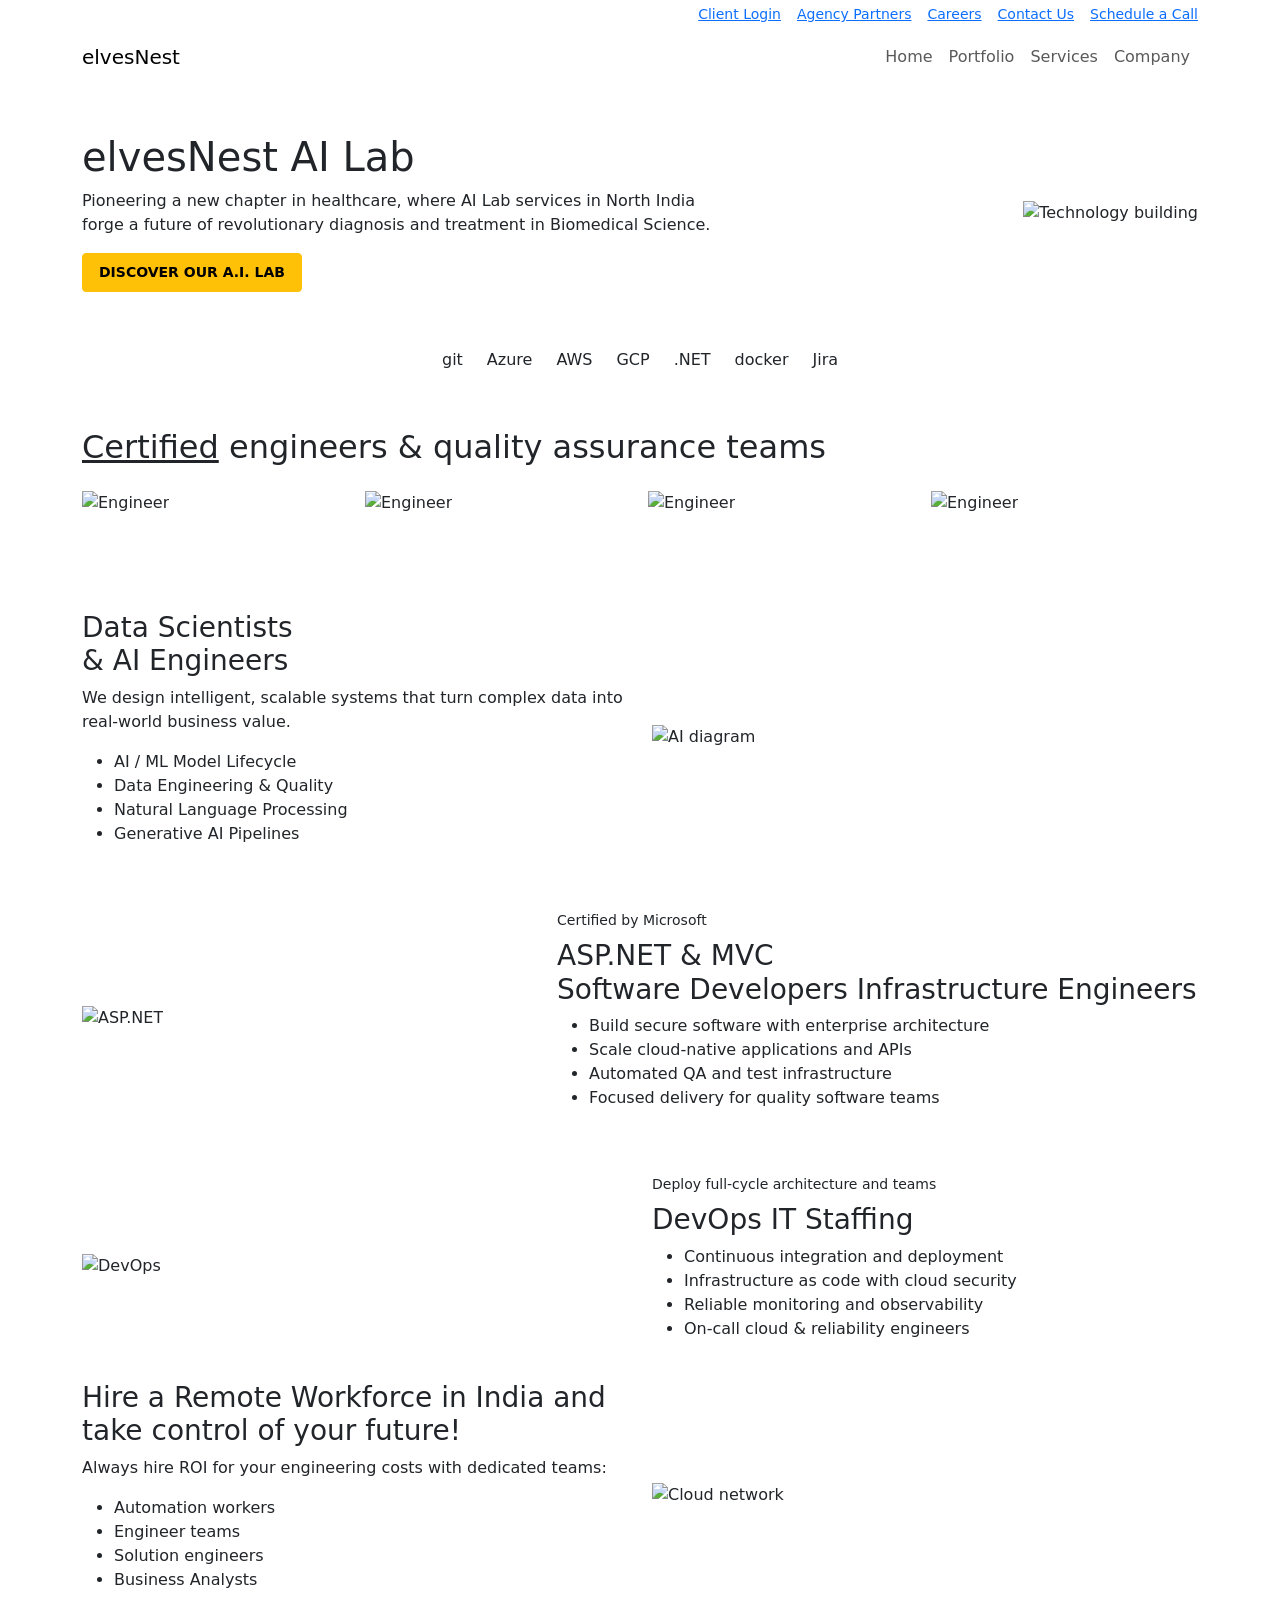
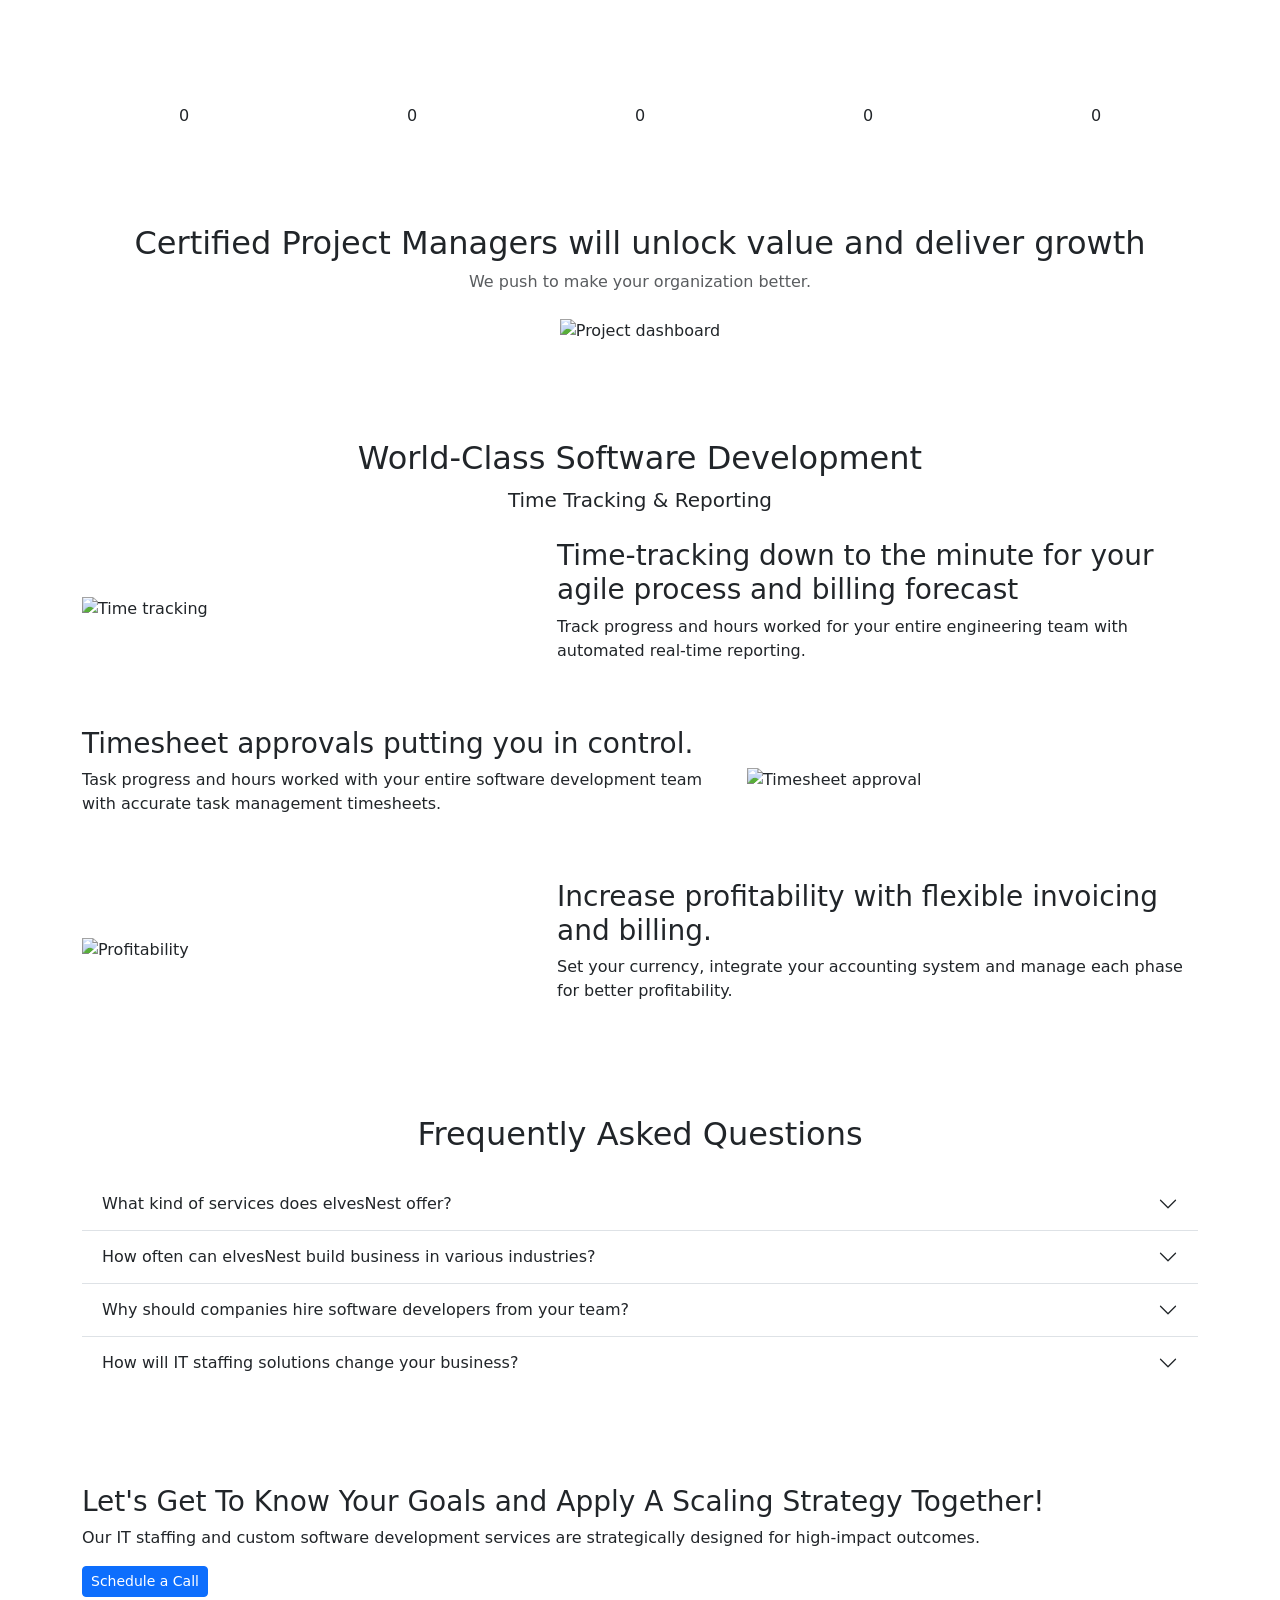
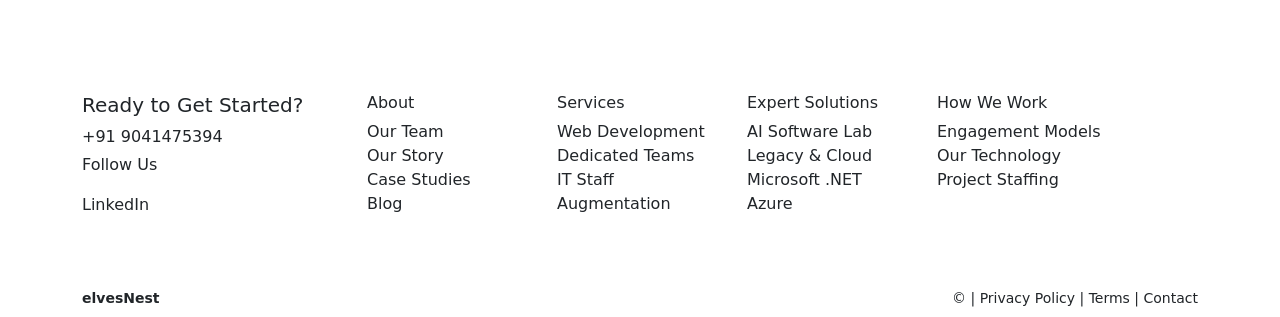
==== wwwroot/index.html @ 48b65d5c "Initial Fix" ====
<!doctype html>
<html lang="en">
  <head>
    <meta charset="utf-8" />
    <meta name="viewport" content="width=device-width, initial-scale=1" />
    <title>elvesNest Technologies — IT Staffing Solutions</title>
    <link rel="icon" type="image/svg+xml" href="/images/logo.svg" />
    <link href="https://cdn.jsdelivr.net/npm/bootstrap@5.3.2/dist/css/bootstrap.min.css" rel="stylesheet" />
    <link rel="stylesheet" href="/css/site.css" />
  </head>
  <body>
    <header>
      <div class="header-top py-1">
        <div class="container d-flex justify-content-end gap-3 small">
          <a href="#">Client Login</a>
          <a href="#">Agency Partners</a>
          <a href="#">Careers</a>
          <a href="#">Contact Us</a>
          <a href="#contact" class="badge-contact">Schedule a Call</a>
        </div>
      </div>
      <nav class="navbar navbar-expand-lg header-nav">
        <div class="container">
          <a class="navbar-brand" href="#">
            <span class="logo-chip">elvesNest</span>
          </a>
          <button class="navbar-toggler text-white border-0" type="button" data-bs-toggle="collapse" data-bs-target="#mainNav" aria-controls="mainNav" aria-expanded="false" aria-label="Toggle navigation">
            <span class="navbar-toggler-icon"></span>
          </button>
          <div class="collapse navbar-collapse" id="mainNav">
            <ul class="navbar-nav ms-auto">
              <li class="nav-item"><a class="nav-link" href="#home">Home</a></li>
              <li class="nav-item"><a class="nav-link" href="#portfolio">Portfolio</a></li>
              <li class="nav-item"><a class="nav-link" href="#services">Services</a></li>
              <li class="nav-item"><a class="nav-link" href="#company">Company</a></li>
            </ul>
          </div>
        </div>
      </nav>
    </header>

    <main>
      <section id="home" class="hero-main py-5">
        <div class="container">
          <div class="row align-items-center g-4">
            <div class="col-lg-7">
              <h1 class="hero-title">elvesNest AI <span>Lab</span></h1>
              <p class="hero-copy">Pioneering a new chapter in healthcare, where AI Lab services in North India forge a future of revolutionary diagnosis and treatment in Biomedical Science.</p>
              <a href="#about" class="btn btn-warning btn-sm fw-bold px-3 py-2">DISCOVER OUR A.I. LAB</a>
            </div>
            <div class="col-lg-5 text-lg-end text-center">
              <img src="/images/Sanjiv-img.png" alt="Technology building" class="img-fluid hero-image" />
            </div>
          </div>
        </div>
      </section>

      <section class="hero-logos py-2">
        <div class="container d-flex flex-wrap justify-content-center gap-4">
          <span>git</span>
          <span>Azure</span>
          <span>AWS</span>
          <span>GCP</span>
          <span>.NET</span>
          <span>docker</span>
          <span>Jira</span>
        </div>
      </section>

      <section class="py-5 bg-white">
        <div class="container">
          <h2 class="section-title mb-4"><u>Certified</u> engineers & quality assurance teams</h2>
          <div class="row g-3">
            <div class="col-6 col-md-3"><img src="/images/team-placeholder.svg" alt="Engineer" class="img-fluid tile-img" /></div>
            <div class="col-6 col-md-3"><img src="/images/team-placeholder.svg" alt="Engineer" class="img-fluid tile-img" /></div>
            <div class="col-6 col-md-3"><img src="/images/team-placeholder.svg" alt="Engineer" class="img-fluid tile-img" /></div>
            <div class="col-6 col-md-3"><img src="/images/team-placeholder.svg" alt="Engineer" class="img-fluid tile-img" /></div>
          </div>
        </div>
      </section>

      <section id="about" class="section-gray py-5">
        <div class="container">
          <div class="row align-items-center g-4 mb-5">
            <div class="col-lg-6">
              <h3 class="feature-title">Data Scientists <br />& AI Engineers</h3>
              <p>We design intelligent, scalable systems that turn complex data into real-world business value.</p>
              <ul class="feature-list">
                <li>AI / ML Model Lifecycle</li>
                <li>Data Engineering & Quality</li>
                <li>Natural Language Processing</li>
                <li>Generative AI Pipelines</li>
              </ul>
            </div>
            <div class="col-lg-6">
              <img src="/images/home-data-scientist.png" alt="AI diagram" class="img-fluid feature-img" />
            </div>
          </div>

          <div class="row align-items-center g-4 mb-5">
            <div class="col-lg-5">
              <img src="/images/asp.net_.png" alt="ASP.NET" class="img-fluid feature-img" />
            </div>
            <div class="col-lg-7">
              <small class="d-block mb-2">Certified by Microsoft</small>
              <h3 class="feature-title">ASP.NET & MVC<br />Software Developers Infrastructure Engineers</h3>
              <ul class="feature-list">
                <li>Build secure software with enterprise architecture</li>
                <li>Scale cloud-native applications and APIs</li>
                <li>Automated QA and test infrastructure</li>
                <li>Focused delivery for quality software teams</li>
              </ul>
            </div>
          </div>

          <div class="row align-items-center g-4 mb-4">
            <div class="col-lg-6">
              <img src="/images/DevOps.png" alt="DevOps" class="img-fluid feature-img" />
            </div>
            <div class="col-lg-6">
              <small class="d-block mb-2">Deploy full-cycle architecture and teams</small>
              <h3 class="feature-title">DevOps IT Staffing</h3>
              <ul class="feature-list">
                <li>Continuous integration and deployment</li>
                <li>Infrastructure as code with cloud security</li>
                <li>Reliable monitoring and observability</li>
                <li>On-call cloud & reliability engineers</li>
              </ul>
            </div>
          </div>

          <div class="row align-items-center g-4">
            <div class="col-lg-6">
              <h3 class="feature-title">Hire a Remote Workforce in India and take control of your future!</h3>
              <p>Always hire ROI for your engineering costs with dedicated teams:</p>
              <ul class="feature-list">
                <li>Automation workers</li>
                <li>Engineer teams</li>
                <li>Solution engineers</li>
                <li>Business Analysts</li>
              </ul>
            </div>
            <div class="col-lg-6">
              <img src="/images/Remote Workforce.png" alt="Cloud network" class="img-fluid feature-img" />
            </div>
          </div>
        </div>
      </section>

      <section class="stats py-5 bg-white">
        <div class="container">
          <div class="row text-center justify-content-center">
            <div class="col-4 col-md"><div class="num" data-target="15">0</div></div>
            <div class="col-4 col-md"><div class="num" data-target="100" data-suffix="+">0</div></div>
            <div class="col-4 col-md"><div class="num" data-target="707">0</div></div>
            <div class="col-6 col-md"><div class="num" data-target="4">0</div></div>
            <div class="col-6 col-md"><div class="num" data-target="525" data-suffix="K+">0</div></div>
          </div>
        </div>
      </section>

      <section id="portfolio" class="py-5 bg-white">
        <div class="container text-center">
          <h2 class="section-title">Certified Project Managers will unlock value and <span class="hl">deliver growth</span></h2>
          <p class="text-muted mb-4">We push to make your organization better.</p>
          <img src="/images/Certified Project Managers.png" alt="Project dashboard" class="img-fluid portfolio-shot" />
        </div>
      </section>

      <section class="section-gray py-5" id="services">
        <div class="container text-center mb-4">
          <h2 class="section-title">World-Class Software Development</h2>
          <p class="lead mb-0">Time Tracking & Reporting</p>
        </div>
        <div class="container">
          <div class="row align-items-center g-4 mb-5">
            <div class="col-lg-5"><img src="/images/Time-tracking.png" alt="Time tracking" class="img-fluid feature-img" /></div>
            <div class="col-lg-7 text-start">
              <h3 class="time-head"><span class="hl">Time-tracking</span> down to the minute for your agile process and billing forecast</h3>
              <p>Track progress and hours worked for your entire engineering team with automated real-time reporting.</p>
            </div>
          </div>
          <div class="row align-items-center g-4 mb-5">
            <div class="col-lg-5 order-lg-2"><img src="/images/Timesheet.png" alt="Timesheet approval" class="img-fluid feature-img" /></div>
            <div class="col-lg-7 order-lg-1 text-start">
              <h3 class="time-head"><span class="hl">Timesheet approvals</span> putting you in control.</h3>
              <p>Task progress and hours worked with your entire software development team with accurate task management timesheets.</p>
            </div>
          </div>
          <div class="row align-items-center g-4">
            <div class="col-lg-5"><img src="/images/Increase profitability.png" alt="Profitability" class="img-fluid feature-img" /></div>
            <div class="col-lg-7 text-start">
              <h3 class="time-head"><span class="hl">Increase profitability</span> with flexible invoicing and billing.</h3>
              <p>Set your currency, integrate your accounting system and manage each phase for better profitability.</p>
            </div>
          </div>
        </div>
      </section>

      <section class="py-5 bg-white">
        <div class="container">
          <h2 class="text-center section-title mb-4">Frequently Asked Questions</h2>
          <div class="accordion accordion-flush" id="faqAccordion">
            <div class="accordion-item"><h2 class="accordion-header"><button class="accordion-button collapsed" type="button" data-bs-toggle="collapse" data-bs-target="#fq1">What kind of services does elvesNest offer?</button></h2><div id="fq1" class="accordion-collapse collapse" data-bs-parent="#faqAccordion"><div class="accordion-body">We provide software development, staffing, AI/ML, DevOps and consulting services.</div></div></div>
            <div class="accordion-item"><h2 class="accordion-header"><button class="accordion-button collapsed" type="button" data-bs-toggle="collapse" data-bs-target="#fq2">How often can elvesNest build business in various industries?</button></h2><div id="fq2" class="accordion-collapse collapse" data-bs-parent="#faqAccordion"><div class="accordion-body">Our teams support healthcare, manufacturing, insurance, and modern software products.</div></div></div>
            <div class="accordion-item"><h2 class="accordion-header"><button class="accordion-button collapsed" type="button" data-bs-toggle="collapse" data-bs-target="#fq3">Why should companies hire software developers from your team?</button></h2><div id="fq3" class="accordion-collapse collapse" data-bs-parent="#faqAccordion"><div class="accordion-body">We combine technical depth, communication, and delivery discipline with flexible engagement models.</div></div></div>
            <div class="accordion-item"><h2 class="accordion-header"><button class="accordion-button collapsed" type="button" data-bs-toggle="collapse" data-bs-target="#fq4">How will IT staffing solutions change your business?</button></h2><div id="fq4" class="accordion-collapse collapse" data-bs-parent="#faqAccordion"><div class="accordion-body">IT staffing enables faster delivery, lower hiring risk, and access to specialized expertise on demand.</div></div></div>
          </div>
        </div>
      </section>

      <section id="contact" class="cta-banner py-5">
        <div class="container">
          <h3>Let's Get To Know Your Goals and Apply A Scaling Strategy Together!</h3>
          <p>Our IT staffing and custom software development services are strategically designed for high-impact outcomes.</p>
          <a href="#" class="btn btn-primary btn-sm">Schedule a Call</a>
        </div>
      </section>
    </main>

    <footer id="company" class="site-footer">
      <div class="container py-5">
        <div class="row g-4">
          <div class="col-md-3">
            <h5>Ready to Get Started?</h5>
            <p class="mb-1">+91 9041475394</p>
            <p>Follow Us</p>
            <p class="mb-0">LinkedIn</p>
          </div>
          <div class="col-6 col-md-2">
            <h6>About</h6>
            <ul class="list-unstyled"><li>Our Team</li><li>Our Story</li><li>Case Studies</li><li>Blog</li></ul>
          </div>
          <div class="col-6 col-md-2">
            <h6>Services</h6>
            <ul class="list-unstyled"><li>Web Development</li><li>Dedicated Teams</li><li>IT Staff Augmentation</li></ul>
          </div>
          <div class="col-6 col-md-2">
            <h6>Expert Solutions</h6>
            <ul class="list-unstyled"><li>AI Software Lab</li><li>Legacy & Cloud</li><li>Microsoft .NET</li><li>Azure</li></ul>
          </div>
          <div class="col-6 col-md-3">
            <h6>How We Work</h6>
            <ul class="list-unstyled"><li>Engagement Models</li><li>Our Technology</li><li>Project Staffing</li></ul>
          </div>
        </div>
      </div>
      <div class="footer-bottom py-2">
        <div class="container d-flex flex-wrap justify-content-between align-items-center small">
          <strong>elvesNest</strong>
          <div>© <span id="year"></span> | Privacy Policy | Terms | Contact</div>
        </div>
      </div>
    </footer>

    <script src="https://cdn.jsdelivr.net/npm/bootstrap@5.3.2/dist/js/bootstrap.bundle.min.js"></script>
    <script src="/js/site.js"></script>
  </body>
</html>
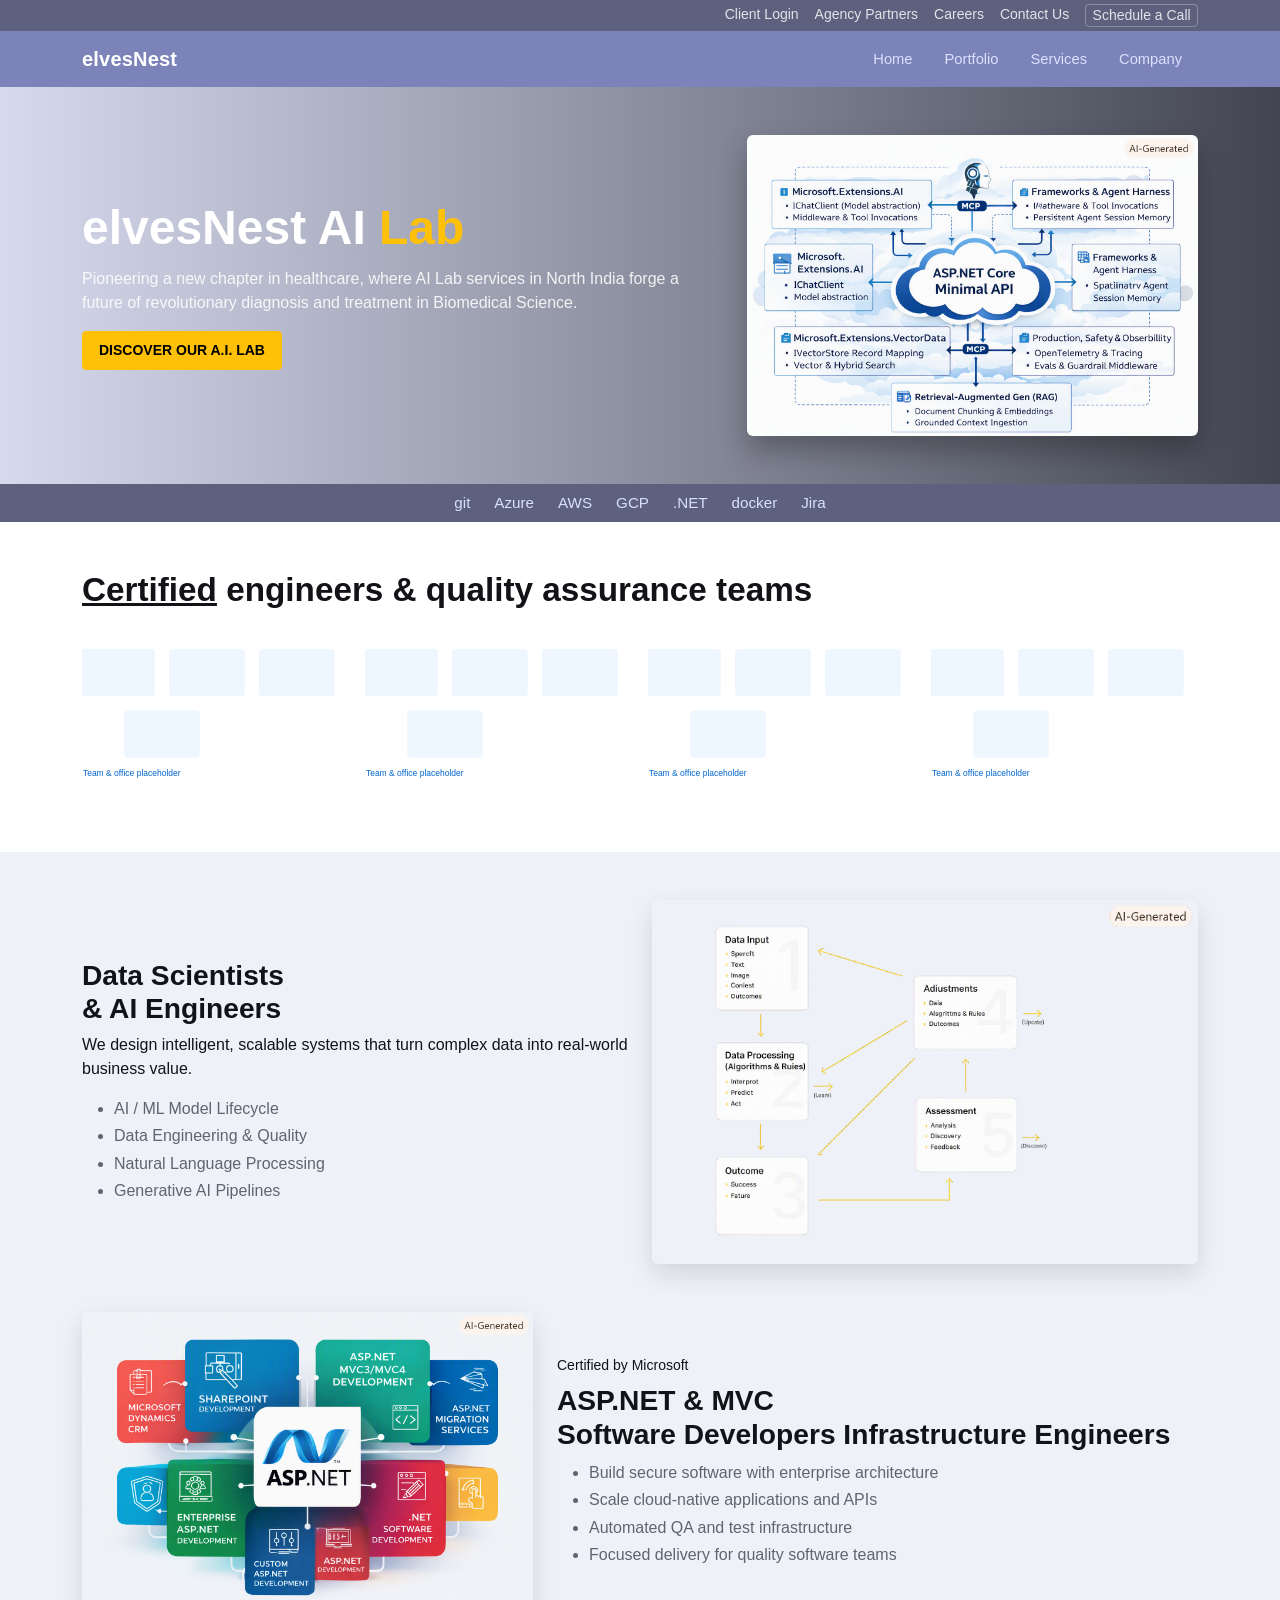
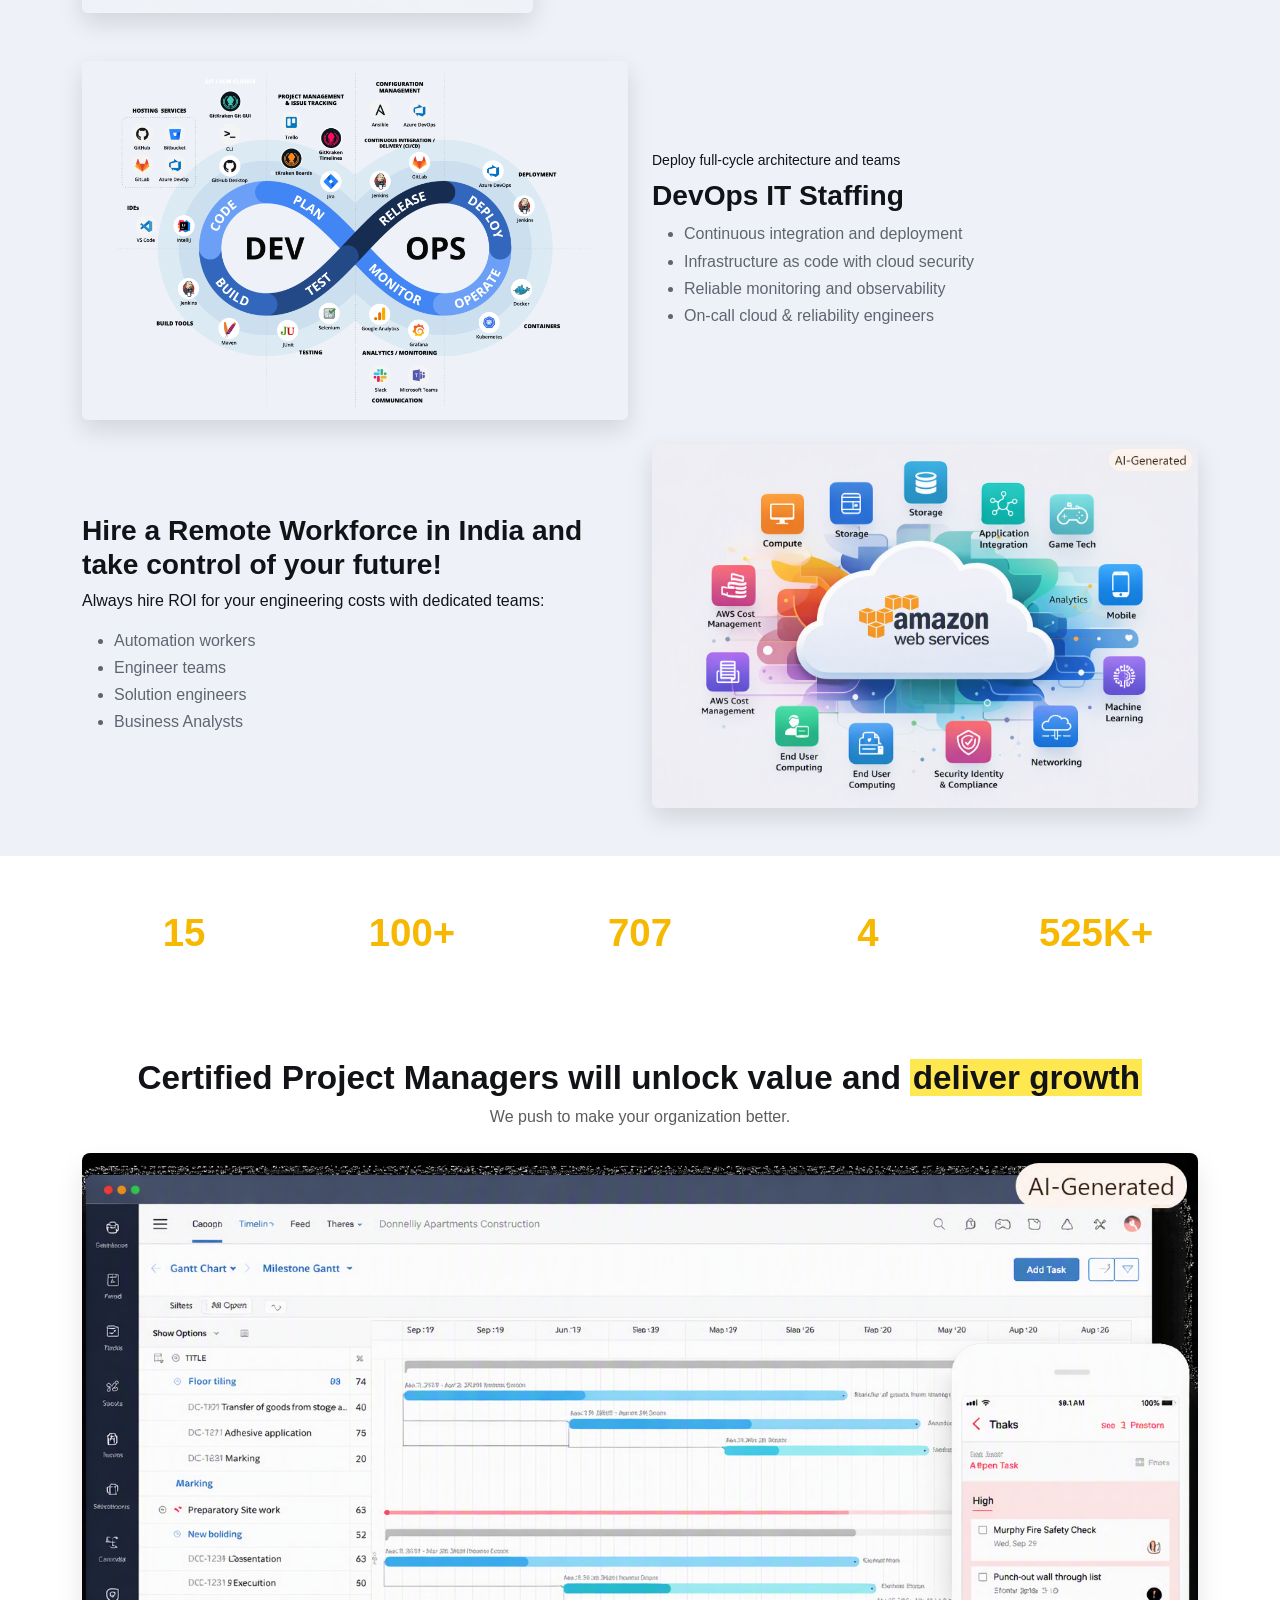
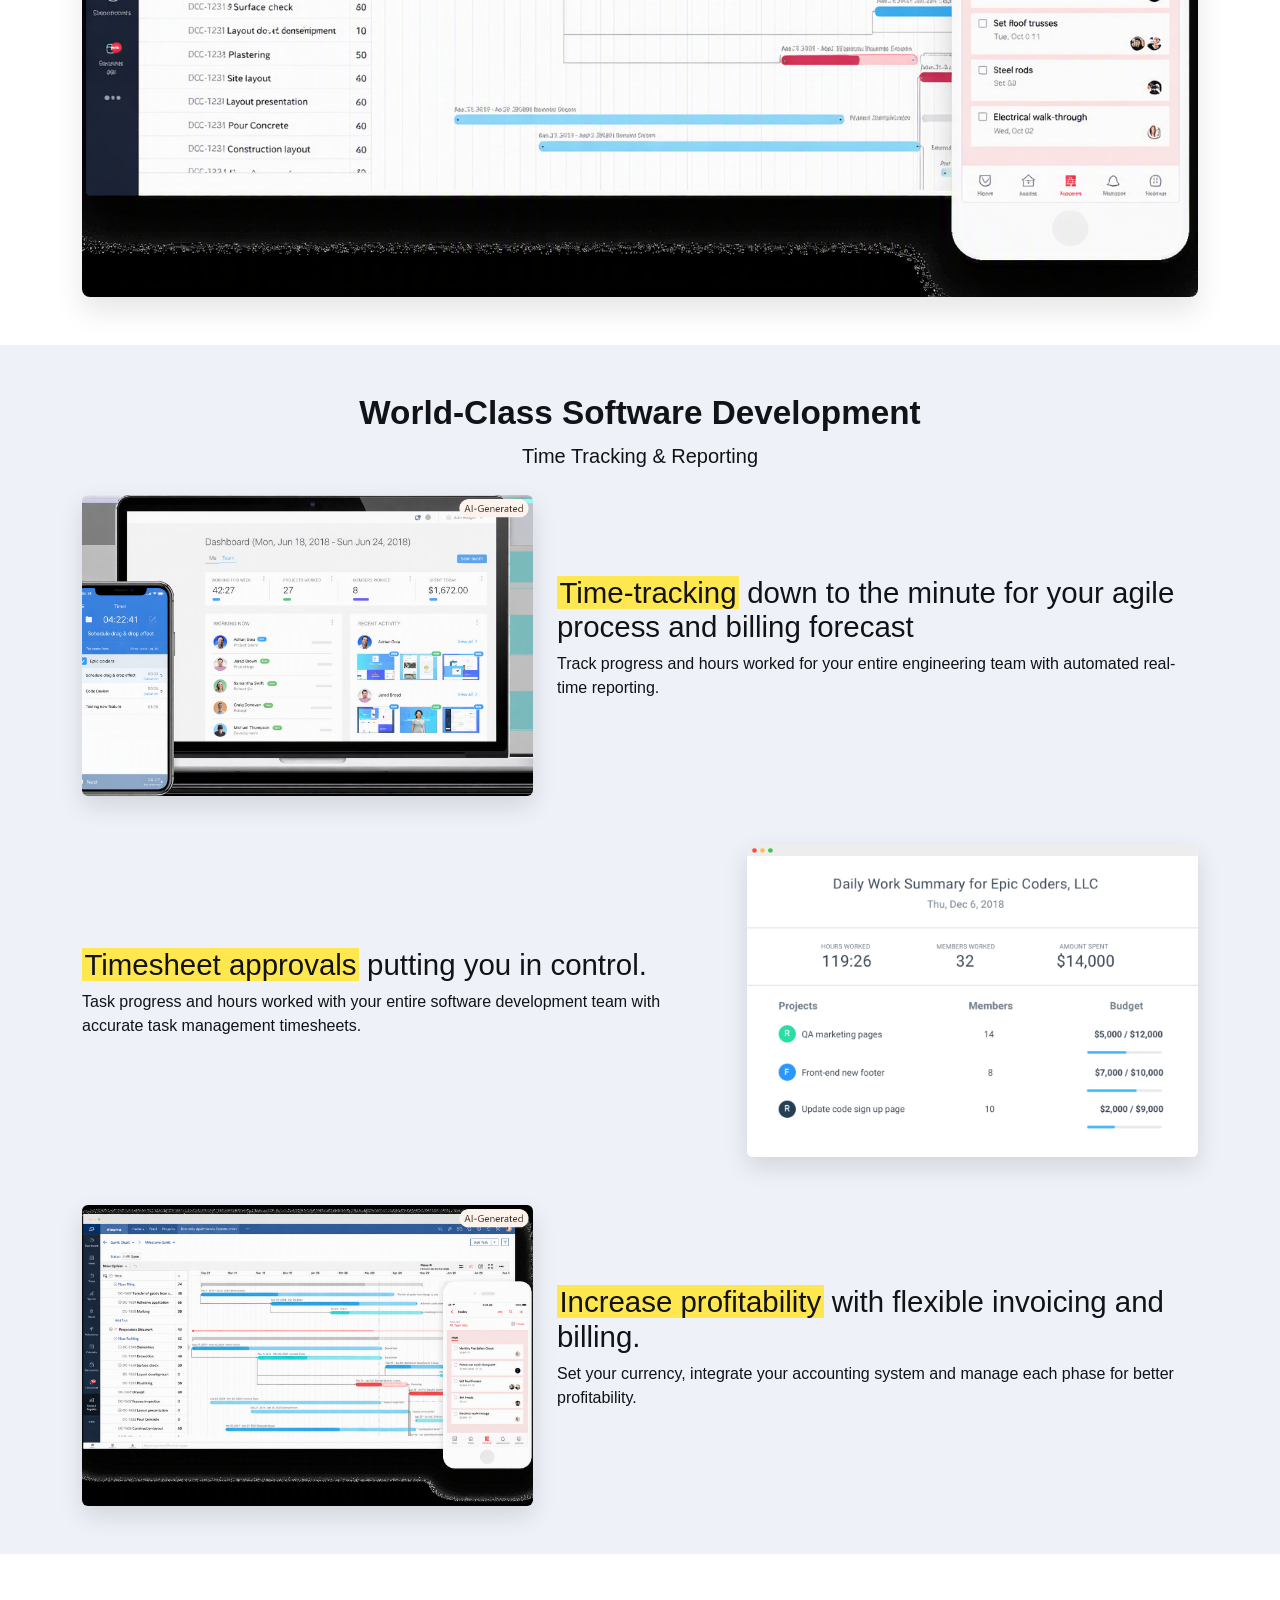
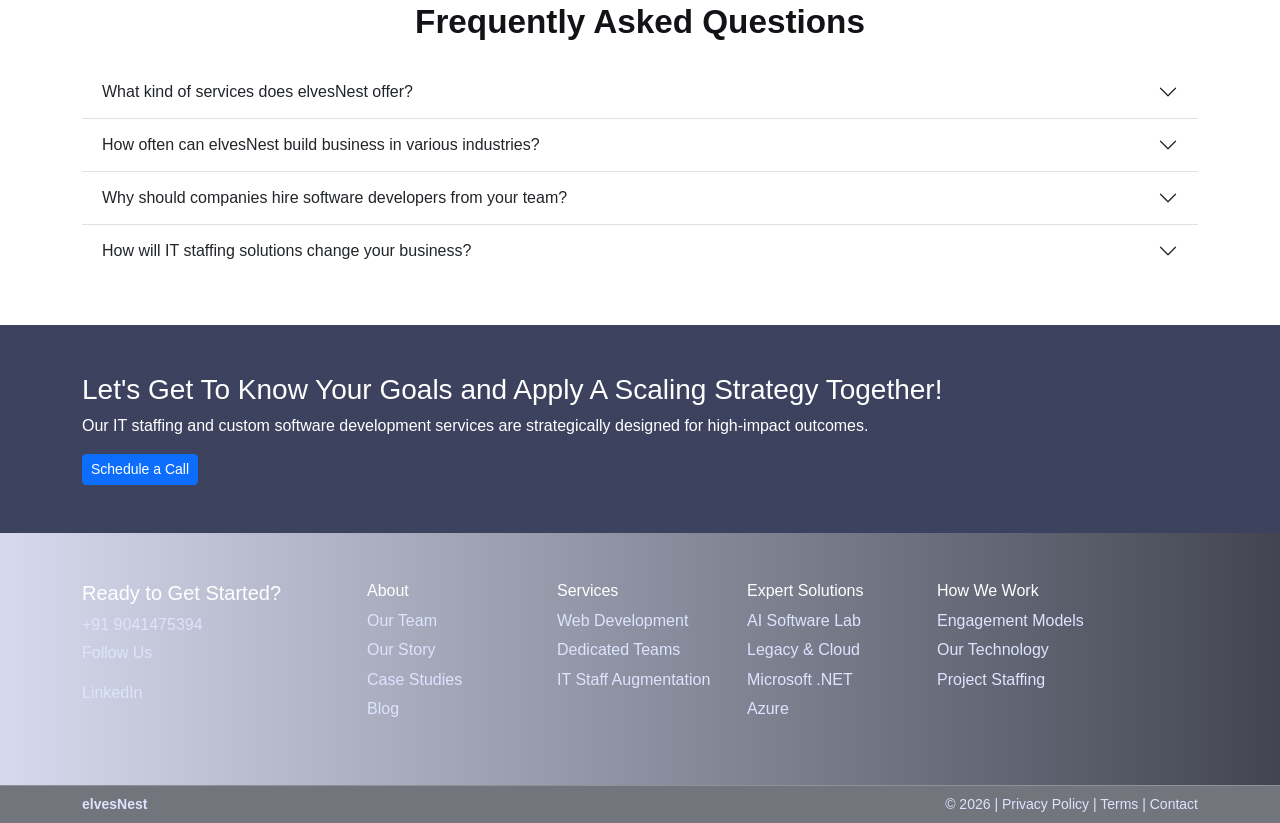
==== commit 502d7fa5: "fix" ====
--- a/wwwroot/index.html
+++ b/wwwroot/index.html
@@ -4,9 +4,9 @@
     <meta charset="utf-8" />
     <meta name="viewport" content="width=device-width, initial-scale=1" />
     <title>elvesNest Technologies — IT Staffing Solutions</title>
-    <link rel="icon" type="image/svg+xml" href="/images/logo.svg" />
+    <link rel="icon" type="image/svg+xml" href="./images/logo.svg" />
     <link href="https://cdn.jsdelivr.net/npm/bootstrap@5.3.2/dist/css/bootstrap.min.css" rel="stylesheet" />
-    <link rel="stylesheet" href="/css/site.css" />
+    <link rel="stylesheet" href="./css/site.css" />
   </head>
   <body>
     <header>
@@ -49,7 +49,7 @@
               <a href="#about" class="btn btn-warning btn-sm fw-bold px-3 py-2">DISCOVER OUR A.I. LAB</a>
             </div>
             <div class="col-lg-5 text-lg-end text-center">
-              <img src="/images/Sanjiv-img.png" alt="Technology building" class="img-fluid hero-image" />
+              <img src="./images/Sanjiv-img.png" alt="Technology building" class="img-fluid hero-image" />
             </div>
           </div>
         </div>
@@ -71,10 +71,10 @@
         <div class="container">
           <h2 class="section-title mb-4"><u>Certified</u> engineers & quality assurance teams</h2>
           <div class="row g-3">
-            <div class="col-6 col-md-3"><img src="/images/team-placeholder.svg" alt="Engineer" class="img-fluid tile-img" /></div>
-            <div class="col-6 col-md-3"><img src="/images/team-placeholder.svg" alt="Engineer" class="img-fluid tile-img" /></div>
-            <div class="col-6 col-md-3"><img src="/images/team-placeholder.svg" alt="Engineer" class="img-fluid tile-img" /></div>
-            <div class="col-6 col-md-3"><img src="/images/team-placeholder.svg" alt="Engineer" class="img-fluid tile-img" /></div>
+            <div class="col-6 col-md-3"><img src="./images/team-placeholder.svg" alt="Engineer" class="img-fluid tile-img" /></div>
+            <div class="col-6 col-md-3"><img src="./images/team-placeholder.svg" alt="Engineer" class="img-fluid tile-img" /></div>
+            <div class="col-6 col-md-3"><img src="./images/team-placeholder.svg" alt="Engineer" class="img-fluid tile-img" /></div>
+            <div class="col-6 col-md-3"><img src="./images/team-placeholder.svg" alt="Engineer" class="img-fluid tile-img" /></div>
           </div>
         </div>
       </section>
@@ -93,13 +93,13 @@
               </ul>
             </div>
             <div class="col-lg-6">
-              <img src="/images/home-data-scientist.png" alt="AI diagram" class="img-fluid feature-img" />
+              <img src="./images/home-data-scientist.png" alt="AI diagram" class="img-fluid feature-img" />
             </div>
           </div>
 
           <div class="row align-items-center g-4 mb-5">
             <div class="col-lg-5">
-              <img src="/images/asp.net_.png" alt="ASP.NET" class="img-fluid feature-img" />
+              <img src="./images/asp.net_.png" alt="ASP.NET" class="img-fluid feature-img" />
             </div>
             <div class="col-lg-7">
               <small class="d-block mb-2">Certified by Microsoft</small>
@@ -115,7 +115,7 @@
 
           <div class="row align-items-center g-4 mb-4">
             <div class="col-lg-6">
-              <img src="/images/DevOps.png" alt="DevOps" class="img-fluid feature-img" />
+              <img src="./images/DevOps.png" alt="DevOps" class="img-fluid feature-img" />
             </div>
             <div class="col-lg-6">
               <small class="d-block mb-2">Deploy full-cycle architecture and teams</small>
@@ -141,7 +141,7 @@
               </ul>
             </div>
             <div class="col-lg-6">
-              <img src="/images/Remote Workforce.png" alt="Cloud network" class="img-fluid feature-img" />
+              <img src="./images/Remote Workforce.png" alt="Cloud network" class="img-fluid feature-img" />
             </div>
           </div>
         </div>
@@ -163,7 +163,7 @@
         <div class="container text-center">
           <h2 class="section-title">Certified Project Managers will unlock value and <span class="hl">deliver growth</span></h2>
           <p class="text-muted mb-4">We push to make your organization better.</p>
-          <img src="/images/Certified Project Managers.png" alt="Project dashboard" class="img-fluid portfolio-shot" />
+          <img src="./images/Certified Project Managers.png" alt="Project dashboard" class="img-fluid portfolio-shot" />
         </div>
       </section>
 
@@ -174,21 +174,21 @@
         </div>
         <div class="container">
           <div class="row align-items-center g-4 mb-5">
-            <div class="col-lg-5"><img src="/images/Time-tracking.png" alt="Time tracking" class="img-fluid feature-img" /></div>
+            <div class="col-lg-5"><img src="./images/Time-tracking.png" alt="Time tracking" class="img-fluid feature-img" /></div>
             <div class="col-lg-7 text-start">
               <h3 class="time-head"><span class="hl">Time-tracking</span> down to the minute for your agile process and billing forecast</h3>
               <p>Track progress and hours worked for your entire engineering team with automated real-time reporting.</p>
             </div>
           </div>
           <div class="row align-items-center g-4 mb-5">
-            <div class="col-lg-5 order-lg-2"><img src="/images/Timesheet.png" alt="Timesheet approval" class="img-fluid feature-img" /></div>
+            <div class="col-lg-5 order-lg-2"><img src="./images/Timesheet.png" alt="Timesheet approval" class="img-fluid feature-img" /></div>
             <div class="col-lg-7 order-lg-1 text-start">
               <h3 class="time-head"><span class="hl">Timesheet approvals</span> putting you in control.</h3>
               <p>Task progress and hours worked with your entire software development team with accurate task management timesheets.</p>
             </div>
           </div>
           <div class="row align-items-center g-4">
-            <div class="col-lg-5"><img src="/images/Increase profitability.png" alt="Profitability" class="img-fluid feature-img" /></div>
+            <div class="col-lg-5"><img src="./images/Increase profitability.png" alt="Profitability" class="img-fluid feature-img" /></div>
             <div class="col-lg-7 text-start">
               <h3 class="time-head"><span class="hl">Increase profitability</span> with flexible invoicing and billing.</h3>
               <p>Set your currency, integrate your accounting system and manage each phase for better profitability.</p>
@@ -254,6 +254,6 @@
     </footer>
 
     <script src="https://cdn.jsdelivr.net/npm/bootstrap@5.3.2/dist/js/bootstrap.bundle.min.js"></script>
-    <script src="/js/site.js"></script>
+    <script src="./js/site.js"></script>
   </body>
 </html>
--- a/wwwroot/css/site.css
+++ b/wwwroot/css/site.css
@@ -0,0 +1,191 @@
+:root {
+  --blue-900: #1c2b8f;
+  --blue-800: #273ed1;
+  --blue-700: #2348db;
+  --ink: #121317;
+  --muted: #5f6471;
+  --line: #e6e9f1;
+  --soft: #eef2f8;
+  --yellow: #ffc107;
+}
+
+body {
+  font-family: "Segoe UI", Roboto, Arial, sans-serif;
+  color: var(--ink);
+  background: #fff;
+}
+
+a {
+  text-decoration: none;
+}
+
+.header-top {
+    background: #5d617e;
+}
+
+.header-top a {
+  color: rgba(255, 255, 255, 0.82);
+}
+
+.badge-contact {
+  border: 1px solid rgba(255, 255, 255, 0.28);
+  border-radius: 4px;
+  padding: 0 .4rem;
+}
+
+.header-nav {
+    background: #7b83b8;
+}
+
+.logo-chip {
+  color: #fff;
+  font-weight: 700;
+  letter-spacing: .2px;
+}
+
+.header-nav .nav-link {
+  color: #dbe1ff;
+  font-size: .92rem;
+  padding-left: 1rem !important;
+  padding-right: 1rem !important;
+}
+
+.header-nav .nav-link:hover {
+  color: #fff;
+}
+
+.hero-main {
+    background: linear-gradient(90deg, #d7daee, #424551);
+    color: #fff;
+}
+
+.hero-title {
+  font-size: clamp(2rem, 4vw, 3rem);
+  line-height: 1.15;
+  margin-bottom: .75rem;
+  font-weight: 700;
+}
+
+.hero-title span {
+  color: var(--yellow);
+}
+
+.hero-copy {
+  max-width: 650px;
+  color: rgba(255, 255, 255, 0.88);
+}
+
+.hero-image {
+  border-radius: 6px;
+  box-shadow: 0 14px 28px rgba(0, 0, 0, .28);
+}
+
+.hero-logos {
+    background: #5d617e;
+    color: #d9e0ff;
+    font-size: .95rem;
+}
+
+.section-title {
+  font-size: clamp(1.55rem, 2.6vw, 2.3rem);
+  font-weight: 650;
+}
+
+.tile-img {
+  height: 170px;
+  width: 100%;
+  object-fit: cover;
+}
+
+.section-gray {
+  background: var(--soft);
+}
+
+.feature-title {
+  font-size: clamp(1.55rem, 2.2vw, 2.1rem);
+  font-weight: 650;
+  line-height: 1.18;
+}
+
+.feature-list {
+  margin-top: .65rem;
+  margin-bottom: 0;
+  color: var(--muted);
+}
+
+.feature-list li {
+  margin-bottom: .2rem;
+}
+
+.feature-img {
+  border-radius: 6px;
+  box-shadow: 0 10px 24px rgba(0, 0, 0, .12);
+}
+
+.stats .num {
+  font-size: clamp(2rem, 3vw, 2.4rem);
+  font-weight: 700;
+  color: #f6b800;
+}
+
+.hl {
+  background: #ffe74f;
+  padding: 0 .15rem;
+}
+
+.portfolio-shot {
+  border-radius: 8px;
+  box-shadow: 0 14px 28px rgba(0, 0, 0, .1);
+}
+
+.time-head {
+  font-size: clamp(1.5rem, 2.3vw, 2.2rem);
+  line-height: 1.16;
+}
+
+.accordion-button {
+  font-weight: 500;
+}
+
+.accordion-button:focus {
+  box-shadow: none;
+}
+
+.cta-banner {
+  background: linear-gradient(rgba(21, 28, 62, .83), rgba(21, 28, 62, .83)), url("https://source.unsplash.com/1600x700/?teamwork,office") center/cover;
+  color: #fff;
+}
+
+.site-footer {
+    background: linear-gradient(90deg, #d7daee, #424551);
+    color: #dce4ff;
+}
+
+.site-footer h5,
+.site-footer h6 {
+  color: #fff;
+}
+
+.site-footer ul li {
+  margin-bottom: .35rem;
+}
+
+.footer-bottom {
+  border-top: 1px solid rgba(255, 255, 255, .2);
+  background: #73757c;
+}
+
+@media (max-width: 767.98px) {
+  .header-top .container {
+    justify-content: center !important;
+    flex-wrap: wrap;
+  }
+
+  .hero-logos .container {
+    gap: 1rem !important;
+  }
+
+  .tile-img {
+    height: 140px;
+  }
+}
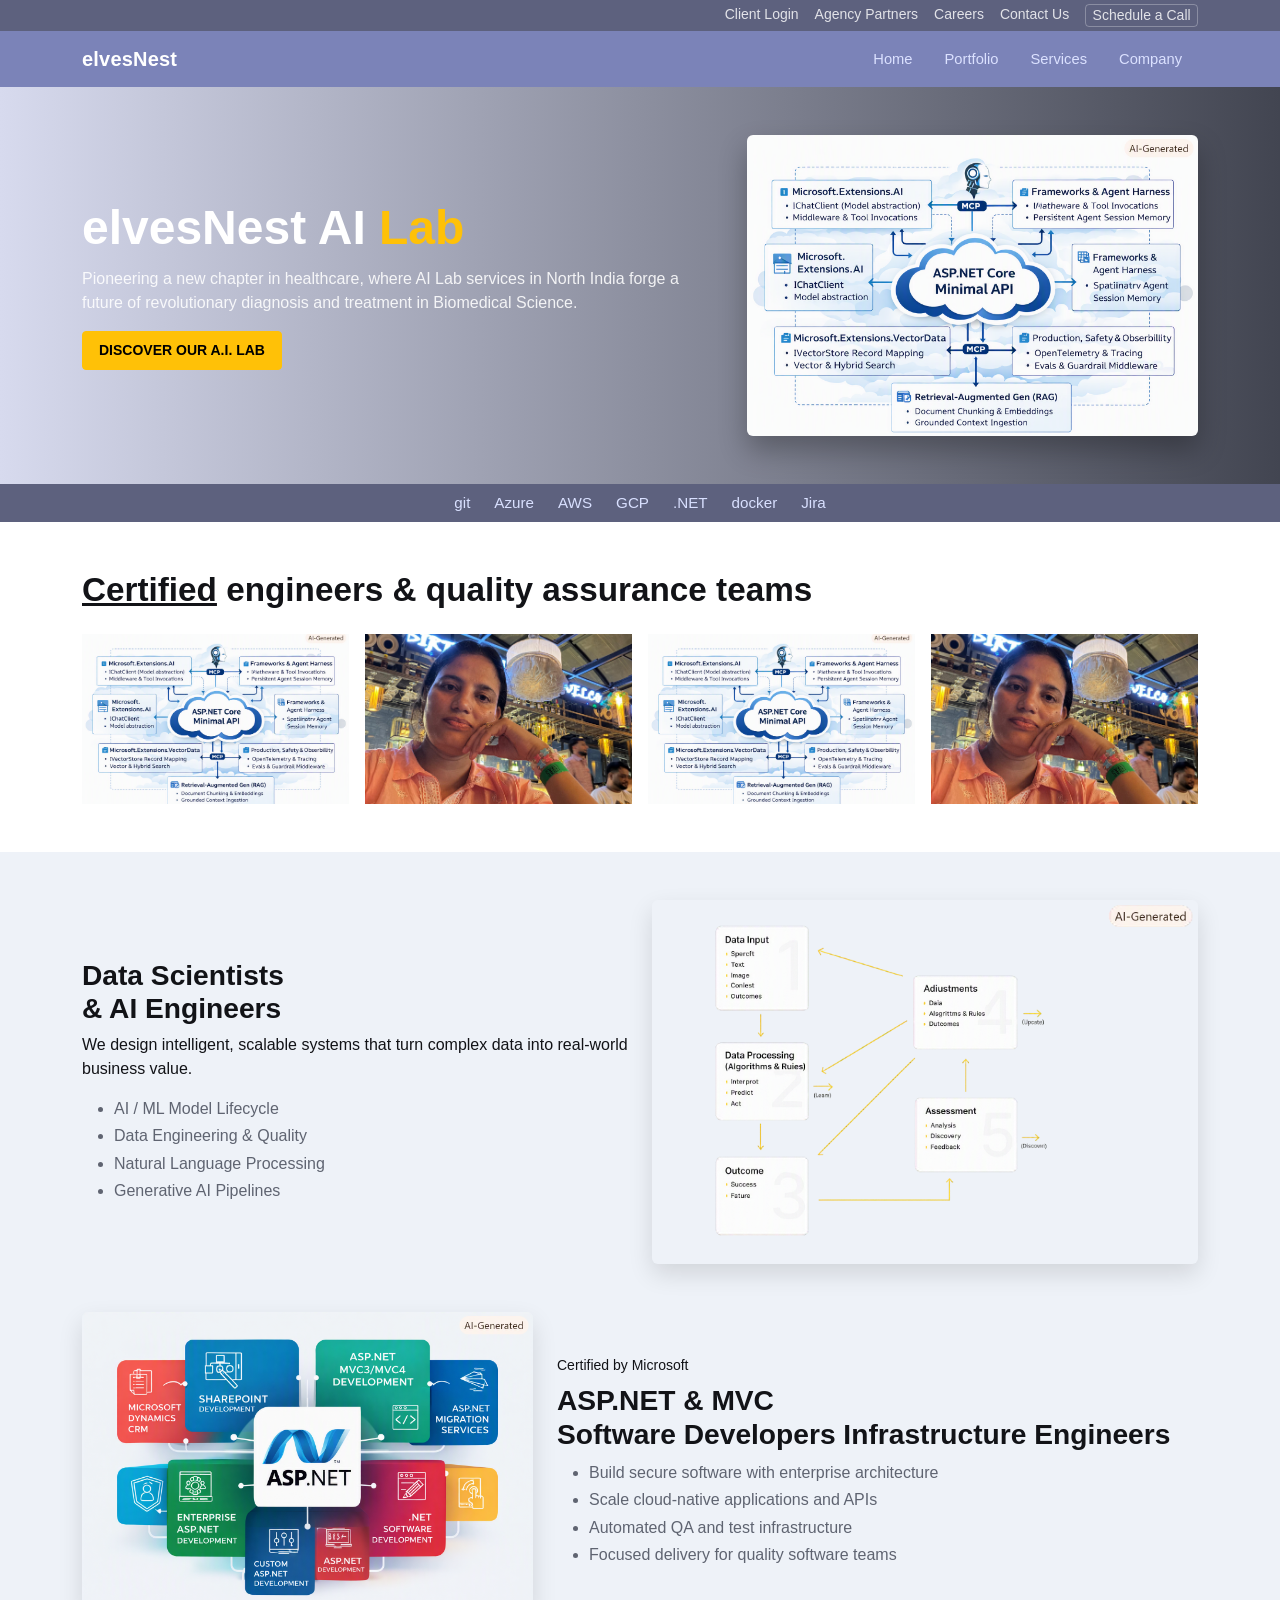
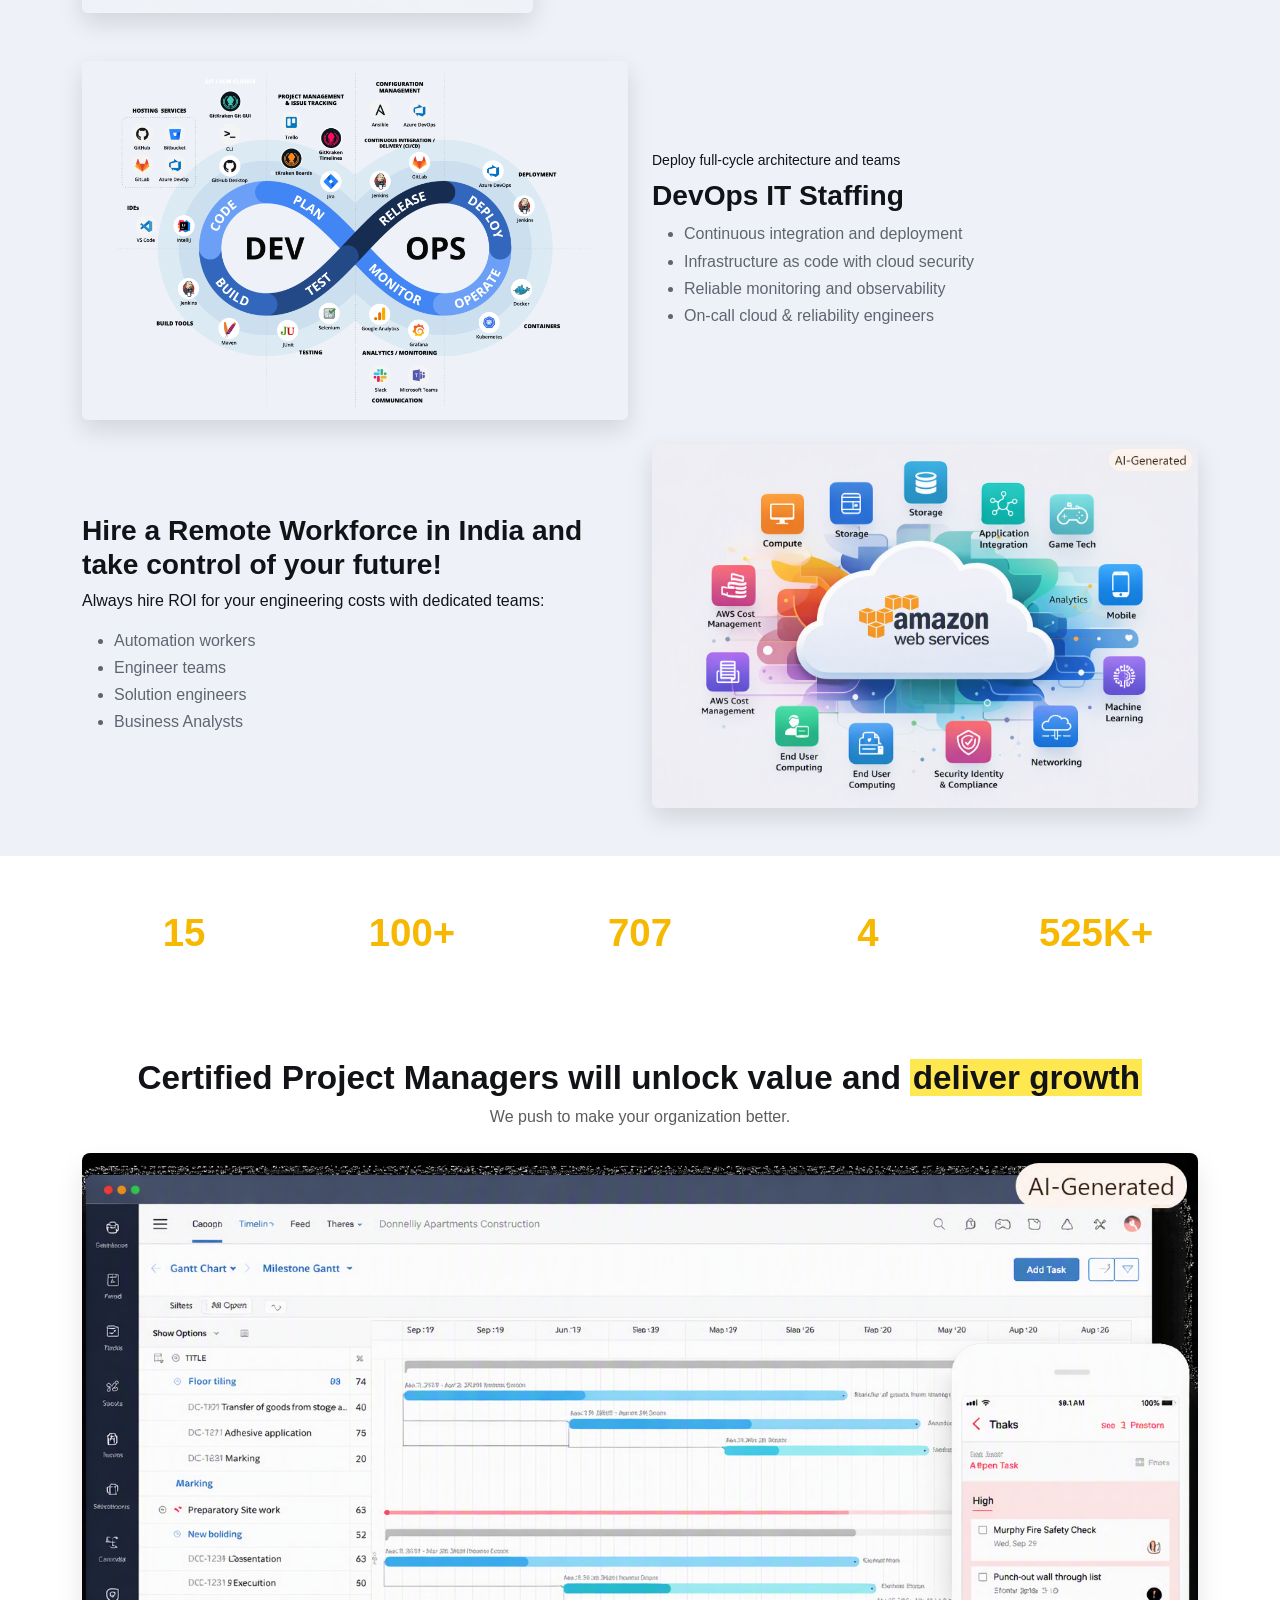
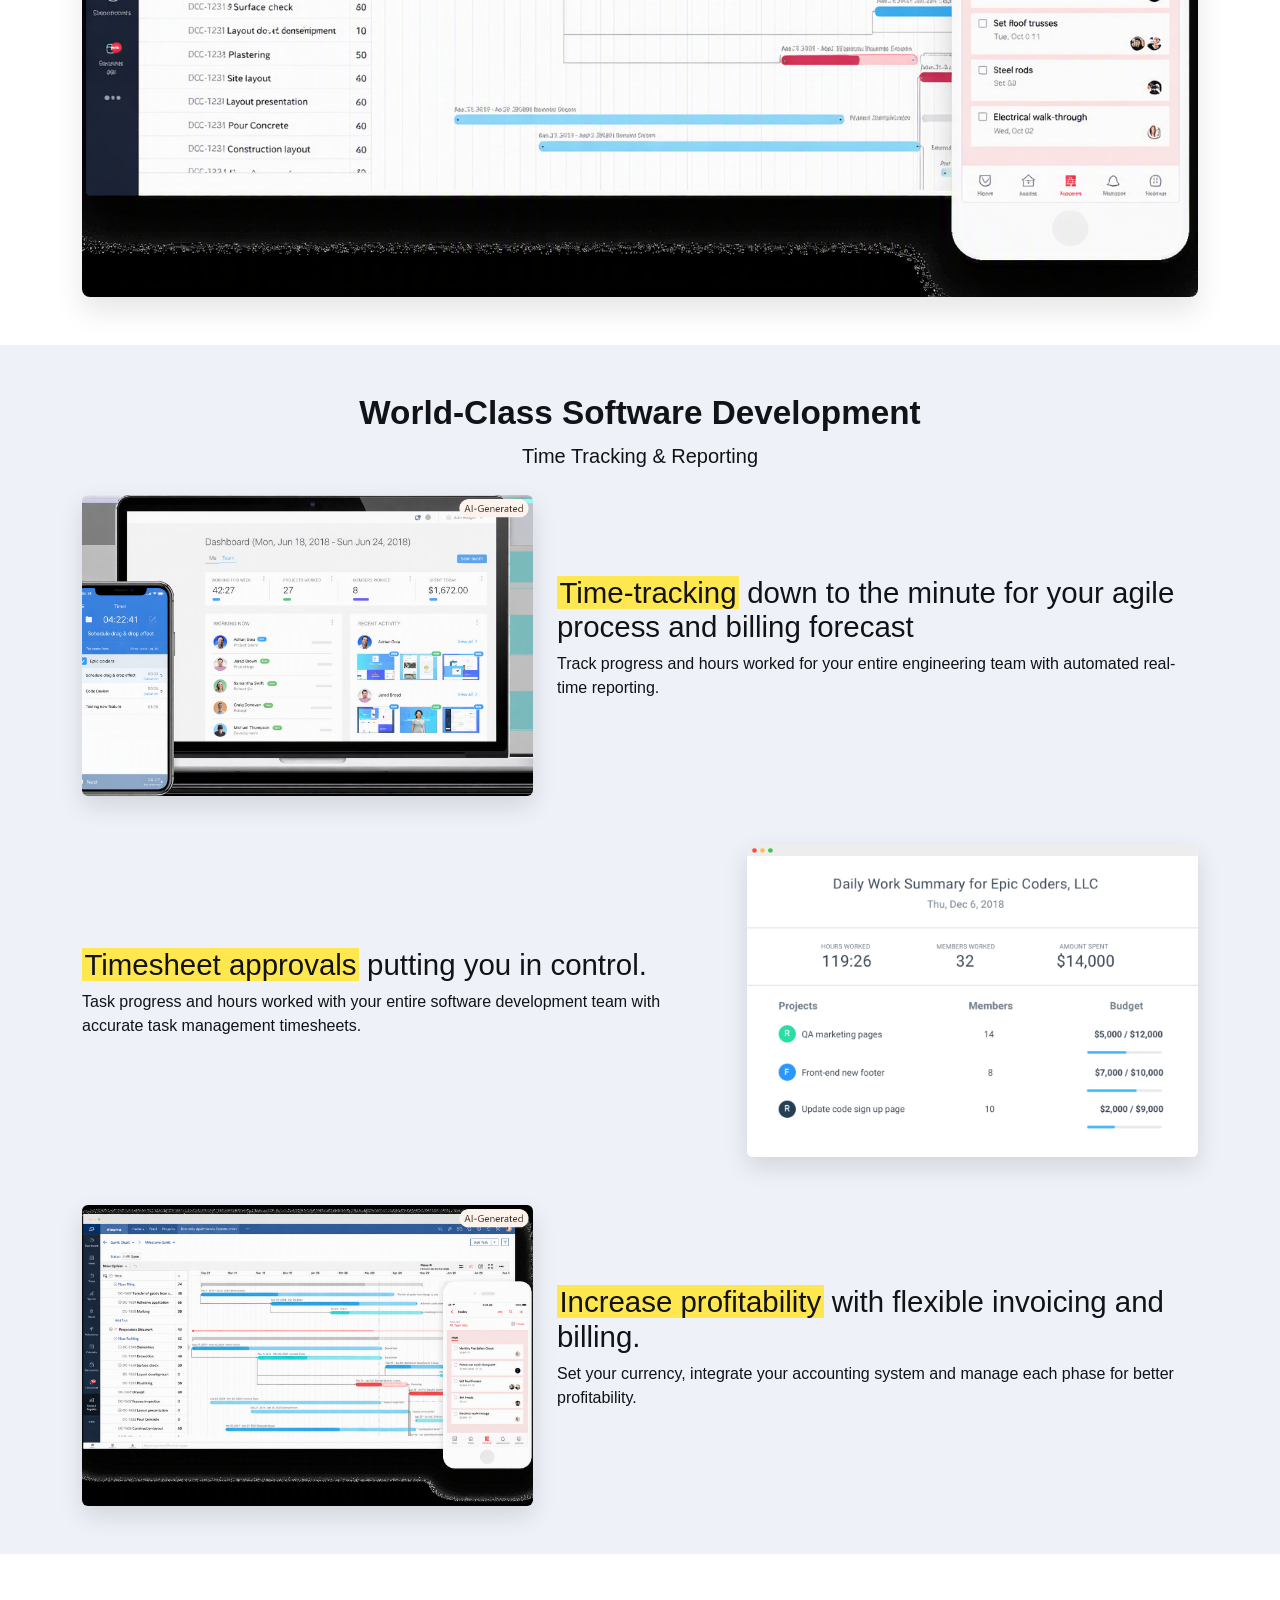
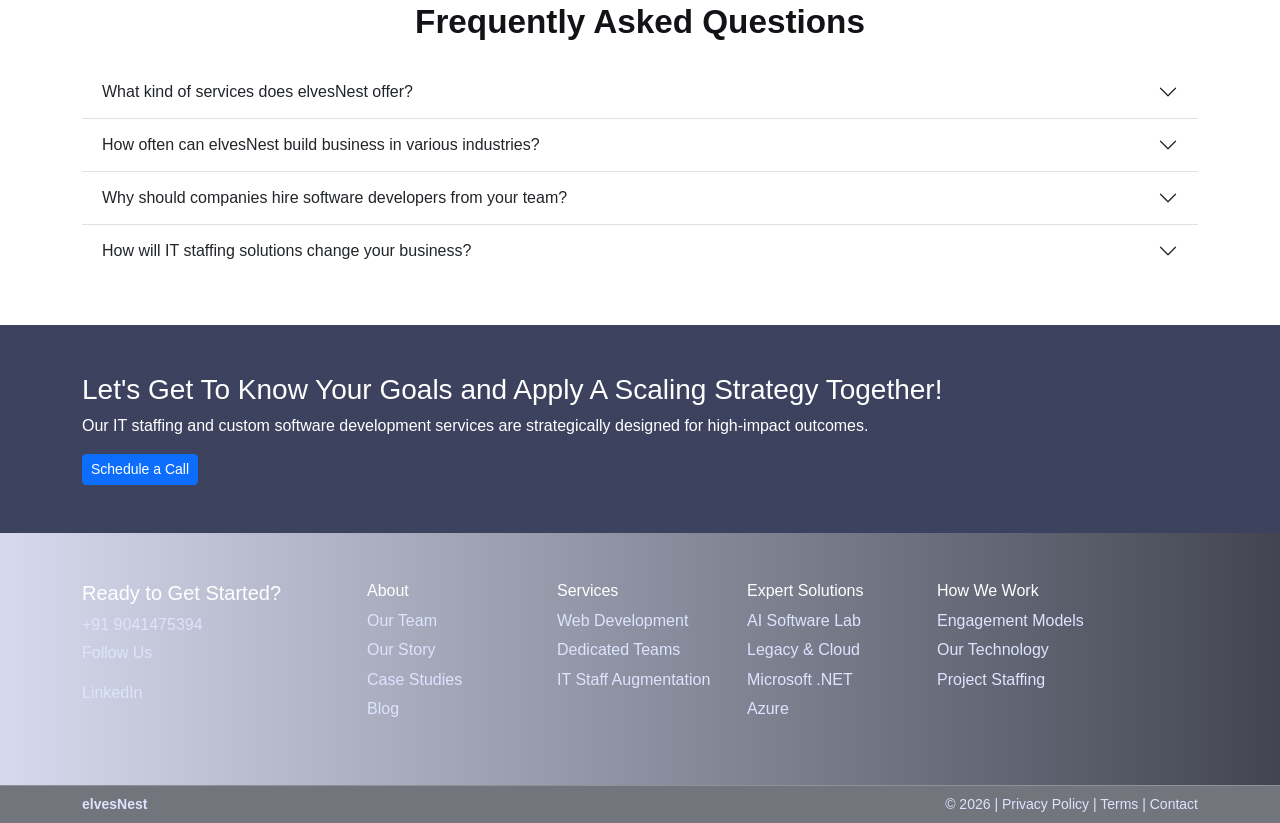
==== commit 0d850d33: "fix" ====
--- a/wwwroot/index.html
+++ b/wwwroot/index.html
@@ -71,10 +71,10 @@
         <div class="container">
           <h2 class="section-title mb-4"><u>Certified</u> engineers & quality assurance teams</h2>
           <div class="row g-3">
-            <div class="col-6 col-md-3"><img src="./images/team-placeholder.svg" alt="Engineer" class="img-fluid tile-img" /></div>
-            <div class="col-6 col-md-3"><img src="./images/team-placeholder.svg" alt="Engineer" class="img-fluid tile-img" /></div>
-            <div class="col-6 col-md-3"><img src="./images/team-placeholder.svg" alt="Engineer" class="img-fluid tile-img" /></div>
-            <div class="col-6 col-md-3"><img src="./images/team-placeholder.svg" alt="Engineer" class="img-fluid tile-img" /></div>
+            <div class="col-6 col-md-3"><img src="./images/Sanjiv-img.png" alt="Engineer" class="img-fluid tile-img" /></div>
+            <div class="col-6 col-md-3"><img src="./images/punam_image.jpeg" alt="Engineer" class="img-fluid tile-img" /></div>
+            <div class="col-6 col-md-3"><img src="./images/Sanjiv-img.png" alt="Engineer" class="img-fluid tile-img" /></div>
+            <div class="col-6 col-md-3"><img src="./images/punam_image.jpeg" alt="Engineer" class="img-fluid tile-img" /></div>
           </div>
         </div>
       </section>
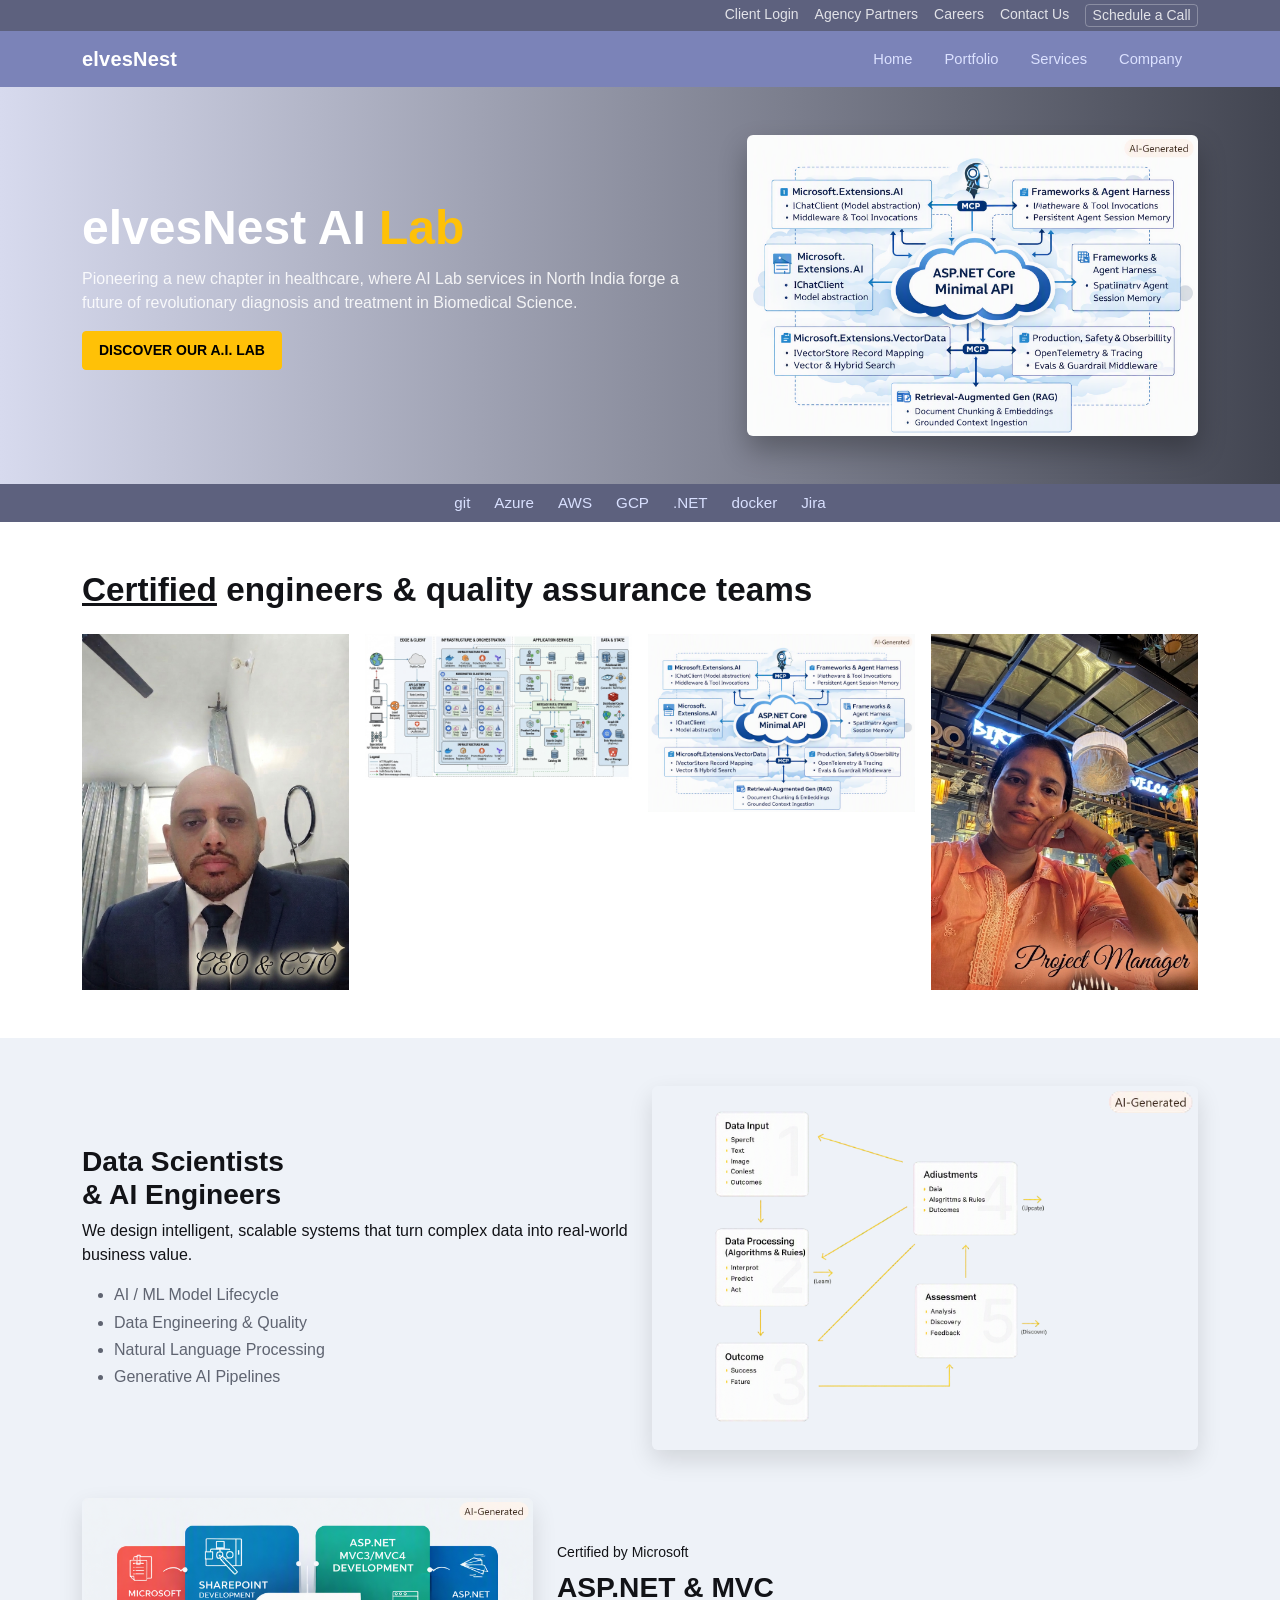
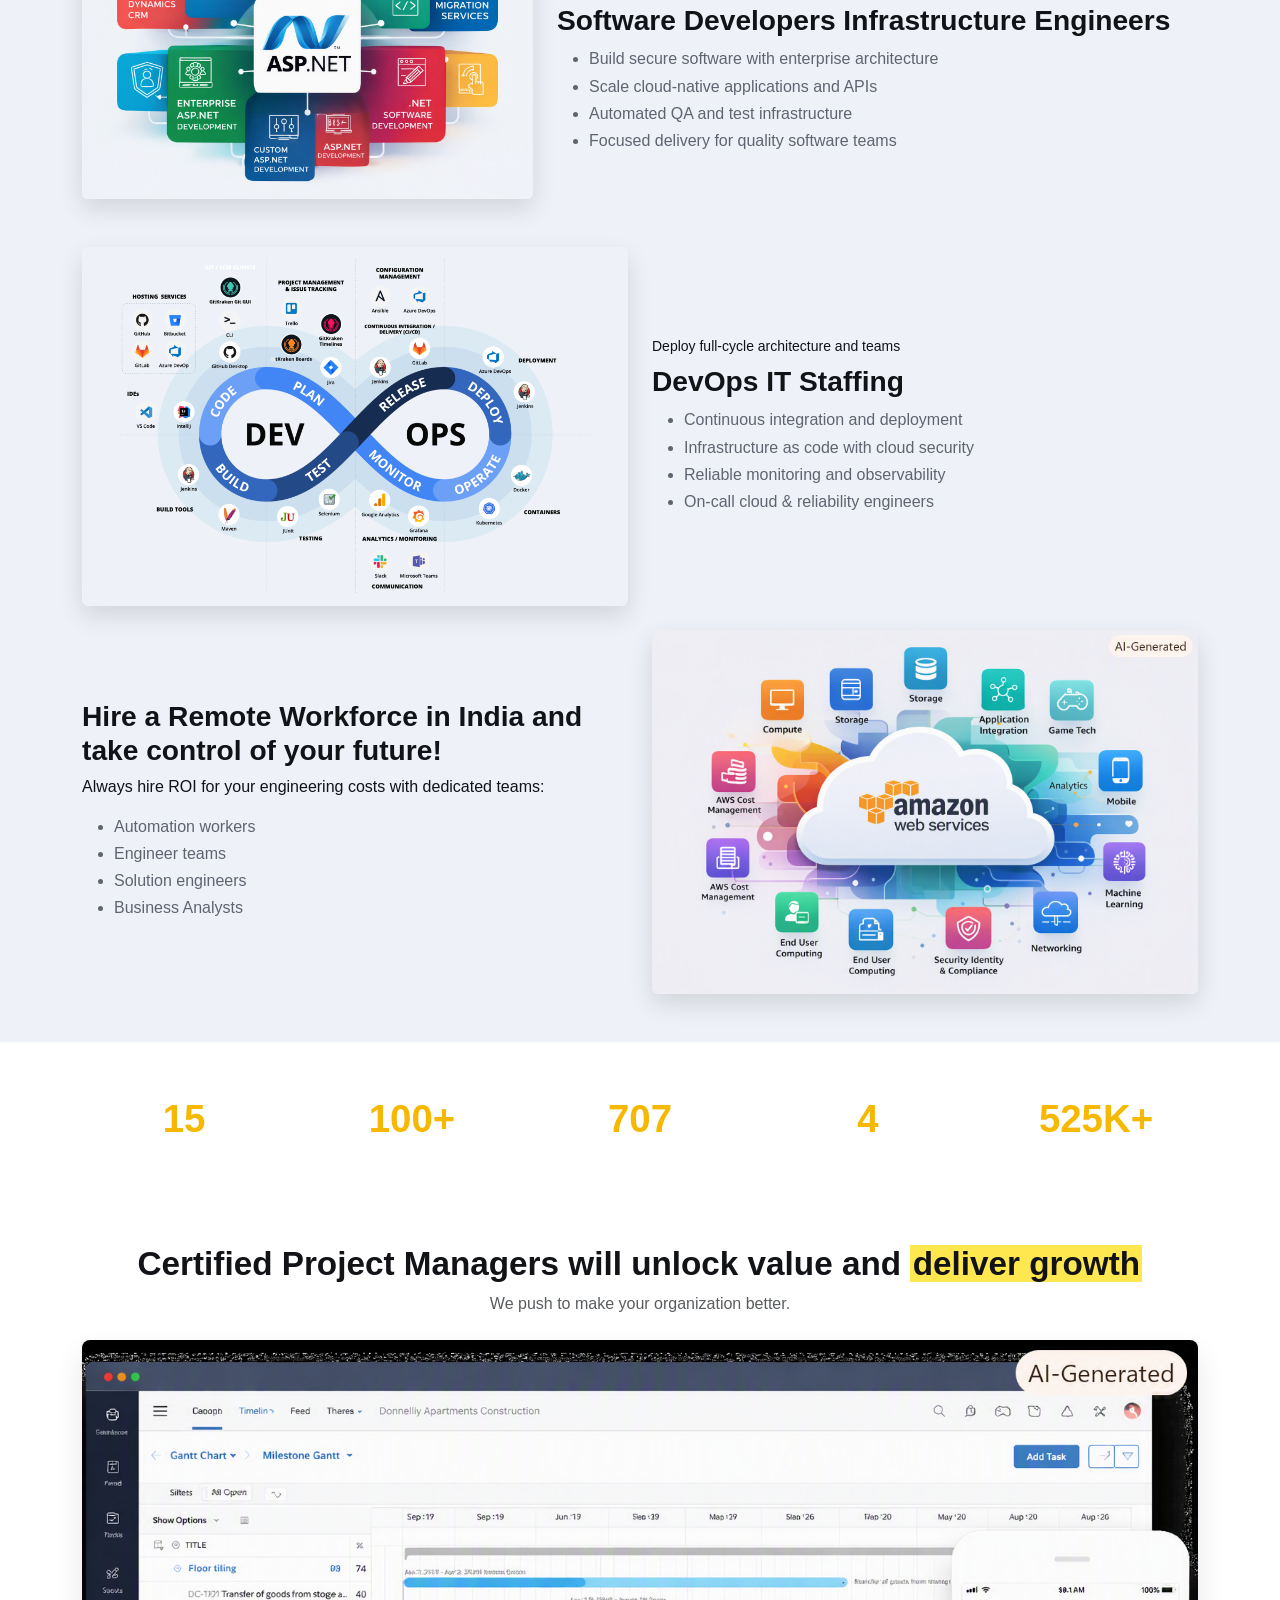
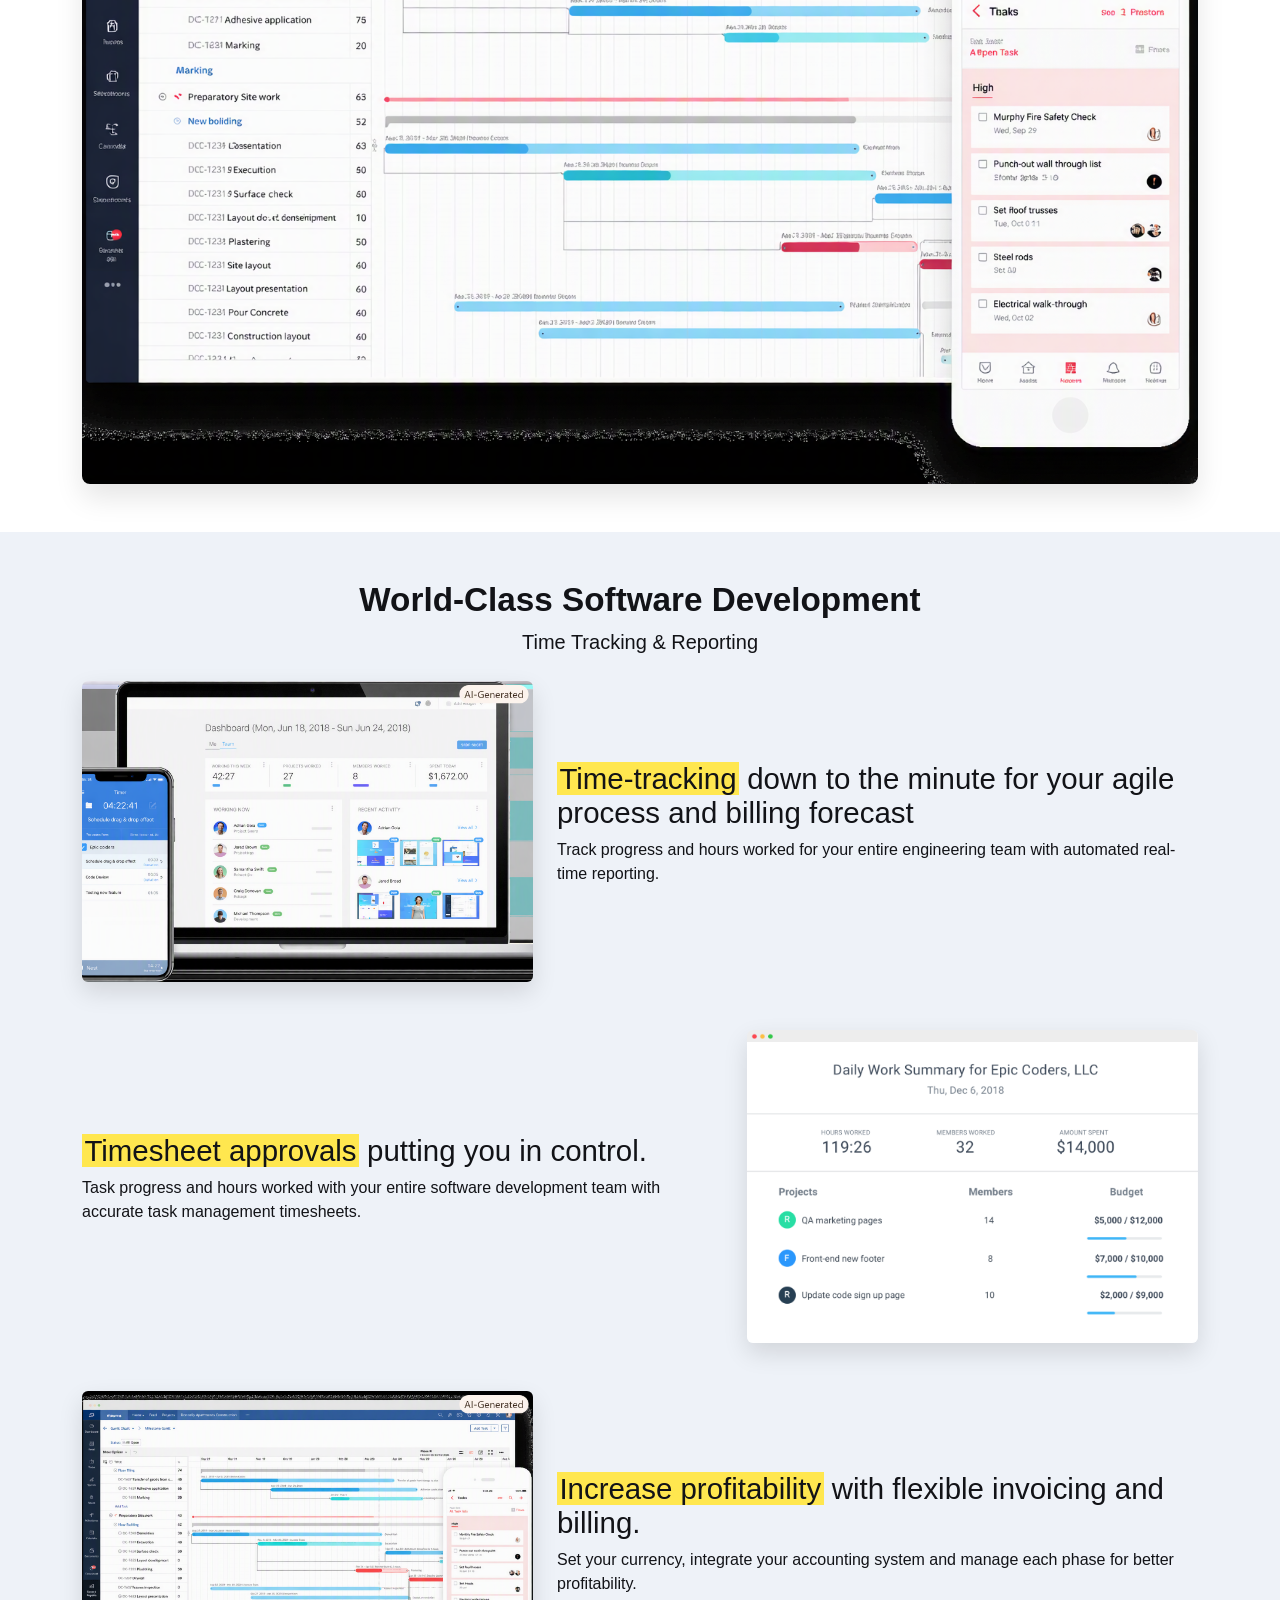
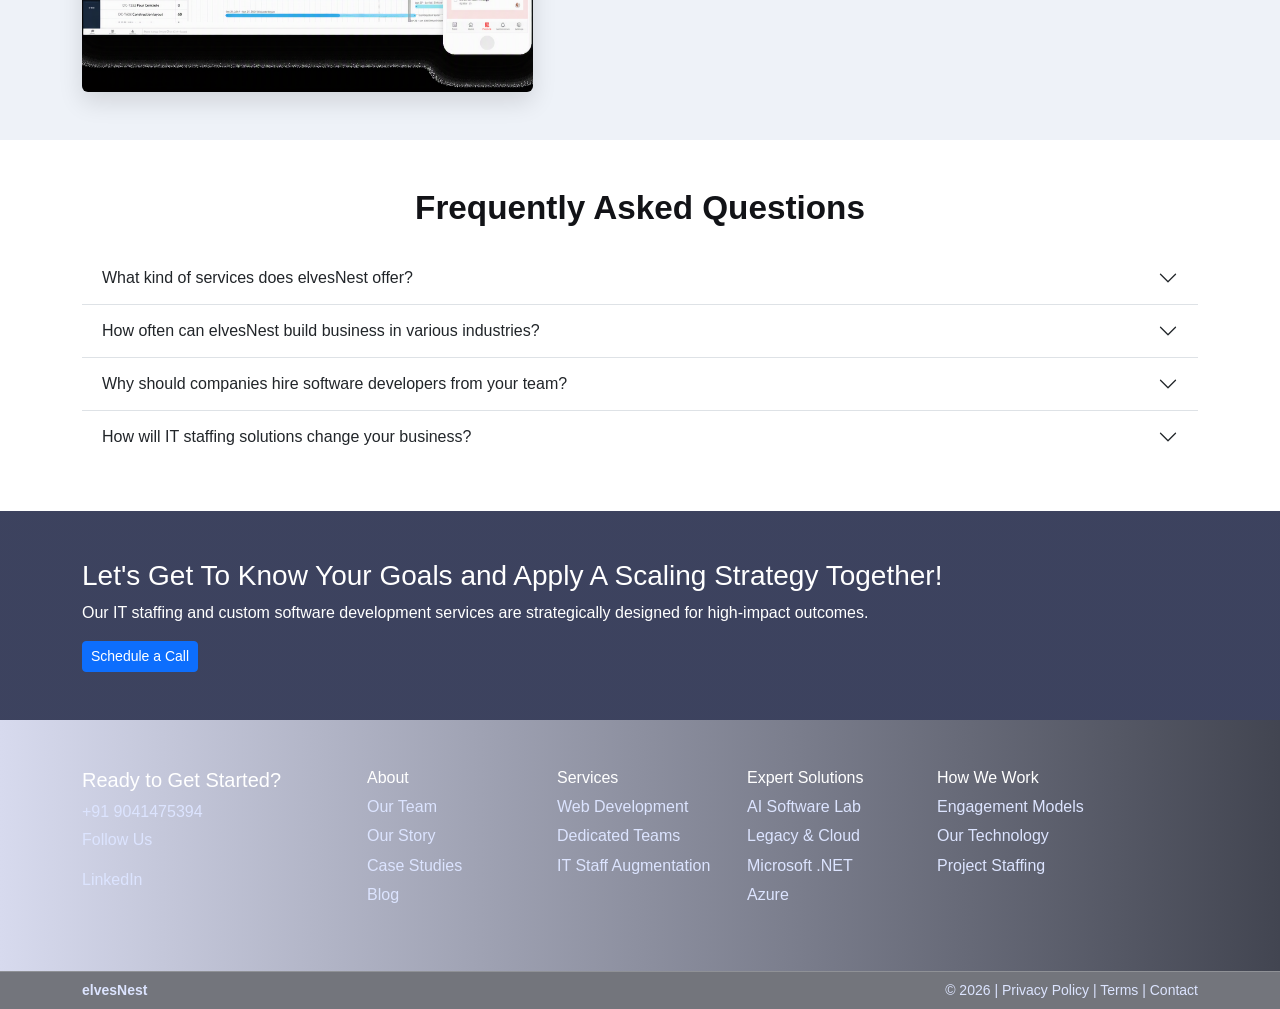
==== commit ecb89b88: "fixes" ====
--- a/wwwroot/index.html
+++ b/wwwroot/index.html
@@ -71,10 +71,10 @@
         <div class="container">
           <h2 class="section-title mb-4"><u>Certified</u> engineers & quality assurance teams</h2>
           <div class="row g-3">
+            <div class="col-6 col-md-3"><img src="./images/Sanjiv-CEO-CTO.png" alt="Engineer" class="img-fluid tile-img" /></div>
+            <div class="col-6 col-md-3"><img src="./images/tech_diag.png" alt="Engineer" class="img-fluid tile-img" /></div>
             <div class="col-6 col-md-3"><img src="./images/Sanjiv-img.png" alt="Engineer" class="img-fluid tile-img" /></div>
-            <div class="col-6 col-md-3"><img src="./images/punam_image.jpeg" alt="Engineer" class="img-fluid tile-img" /></div>
-            <div class="col-6 col-md-3"><img src="./images/Sanjiv-img.png" alt="Engineer" class="img-fluid tile-img" /></div>
-            <div class="col-6 col-md-3"><img src="./images/punam_image.jpeg" alt="Engineer" class="img-fluid tile-img" /></div>
+            <div class="col-6 col-md-3"><img src="./images/punam_image.png" alt="Engineer" class="img-fluid tile-img" /></div>
           </div>
         </div>
       </section>
--- a/wwwroot/css/site.css
+++ b/wwwroot/css/site.css
@@ -92,7 +92,7 @@
 }
 
 .tile-img {
-  height: 170px;
+ /* height: 170px;*/
   width: 100%;
   object-fit: cover;
 }
@@ -186,6 +186,6 @@
   }
 
   .tile-img {
-    height: 140px;
+    /*height: 140px;*/
   }
 }
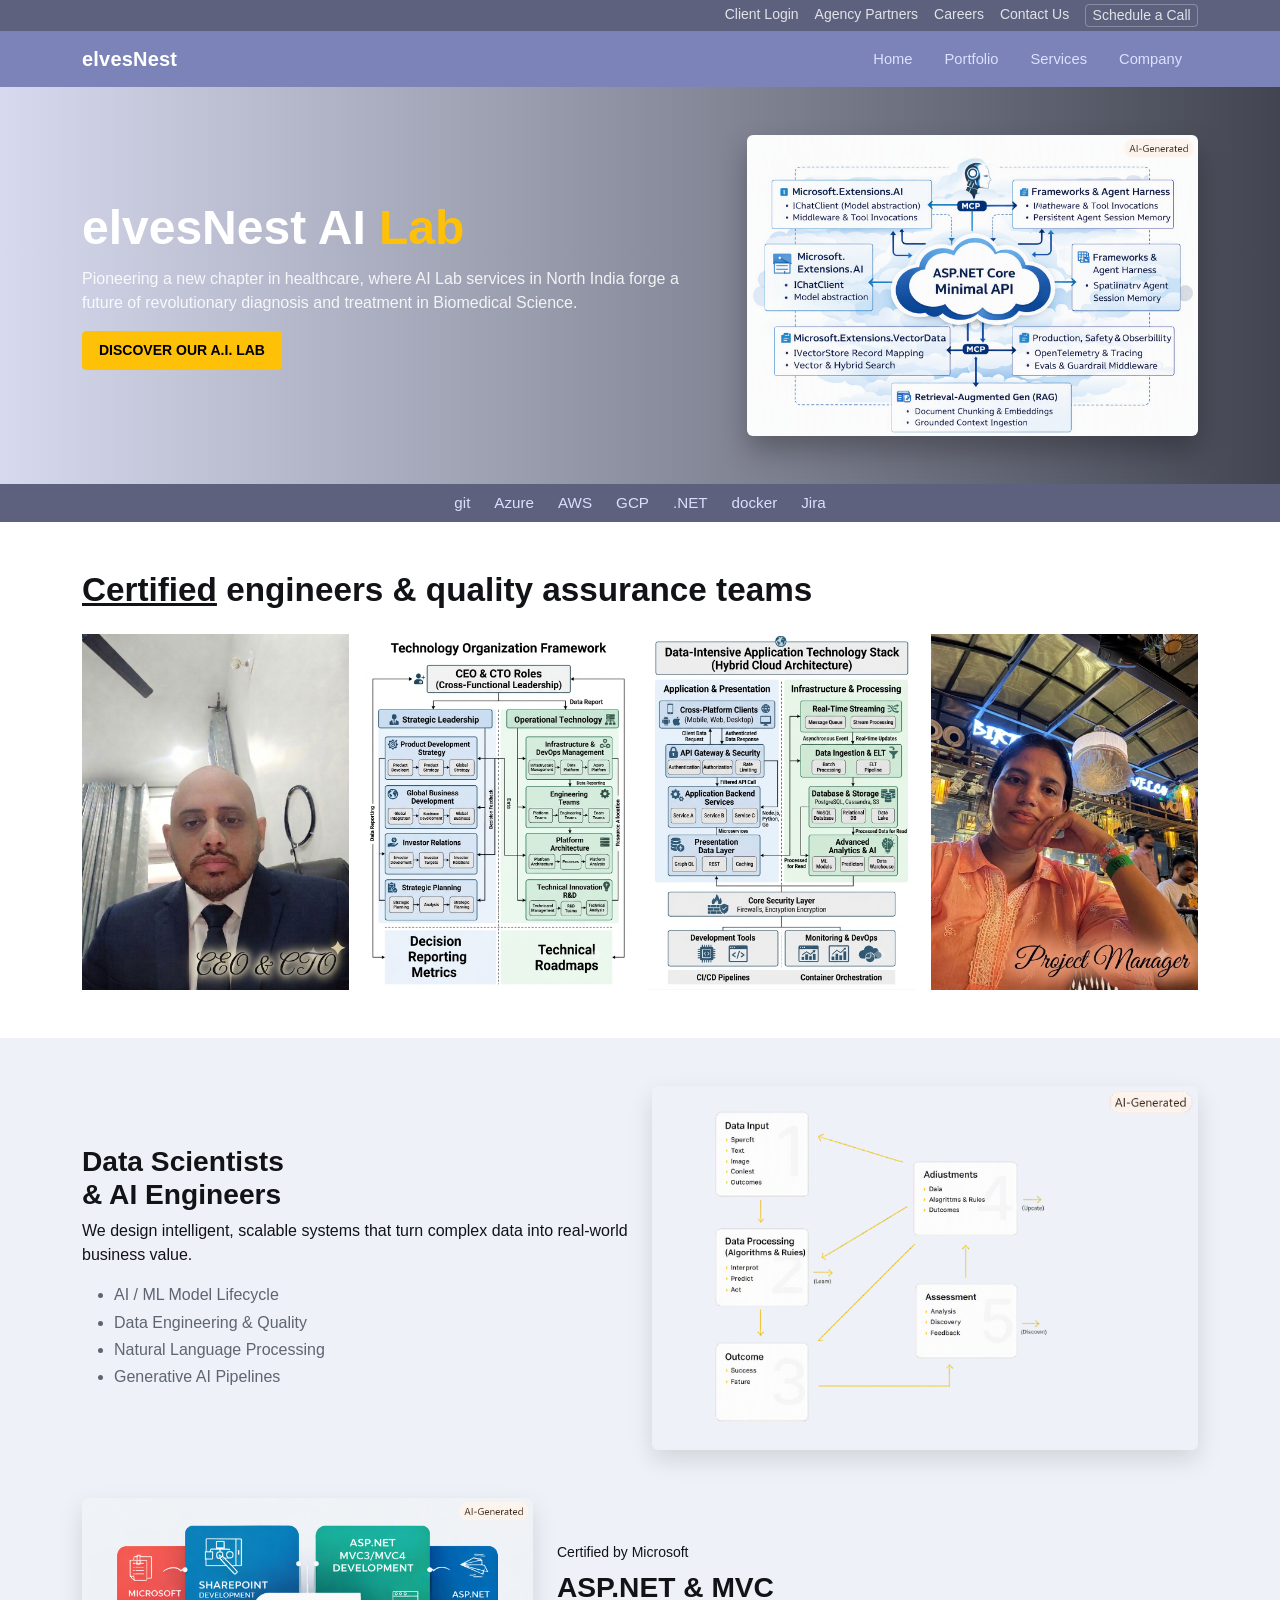
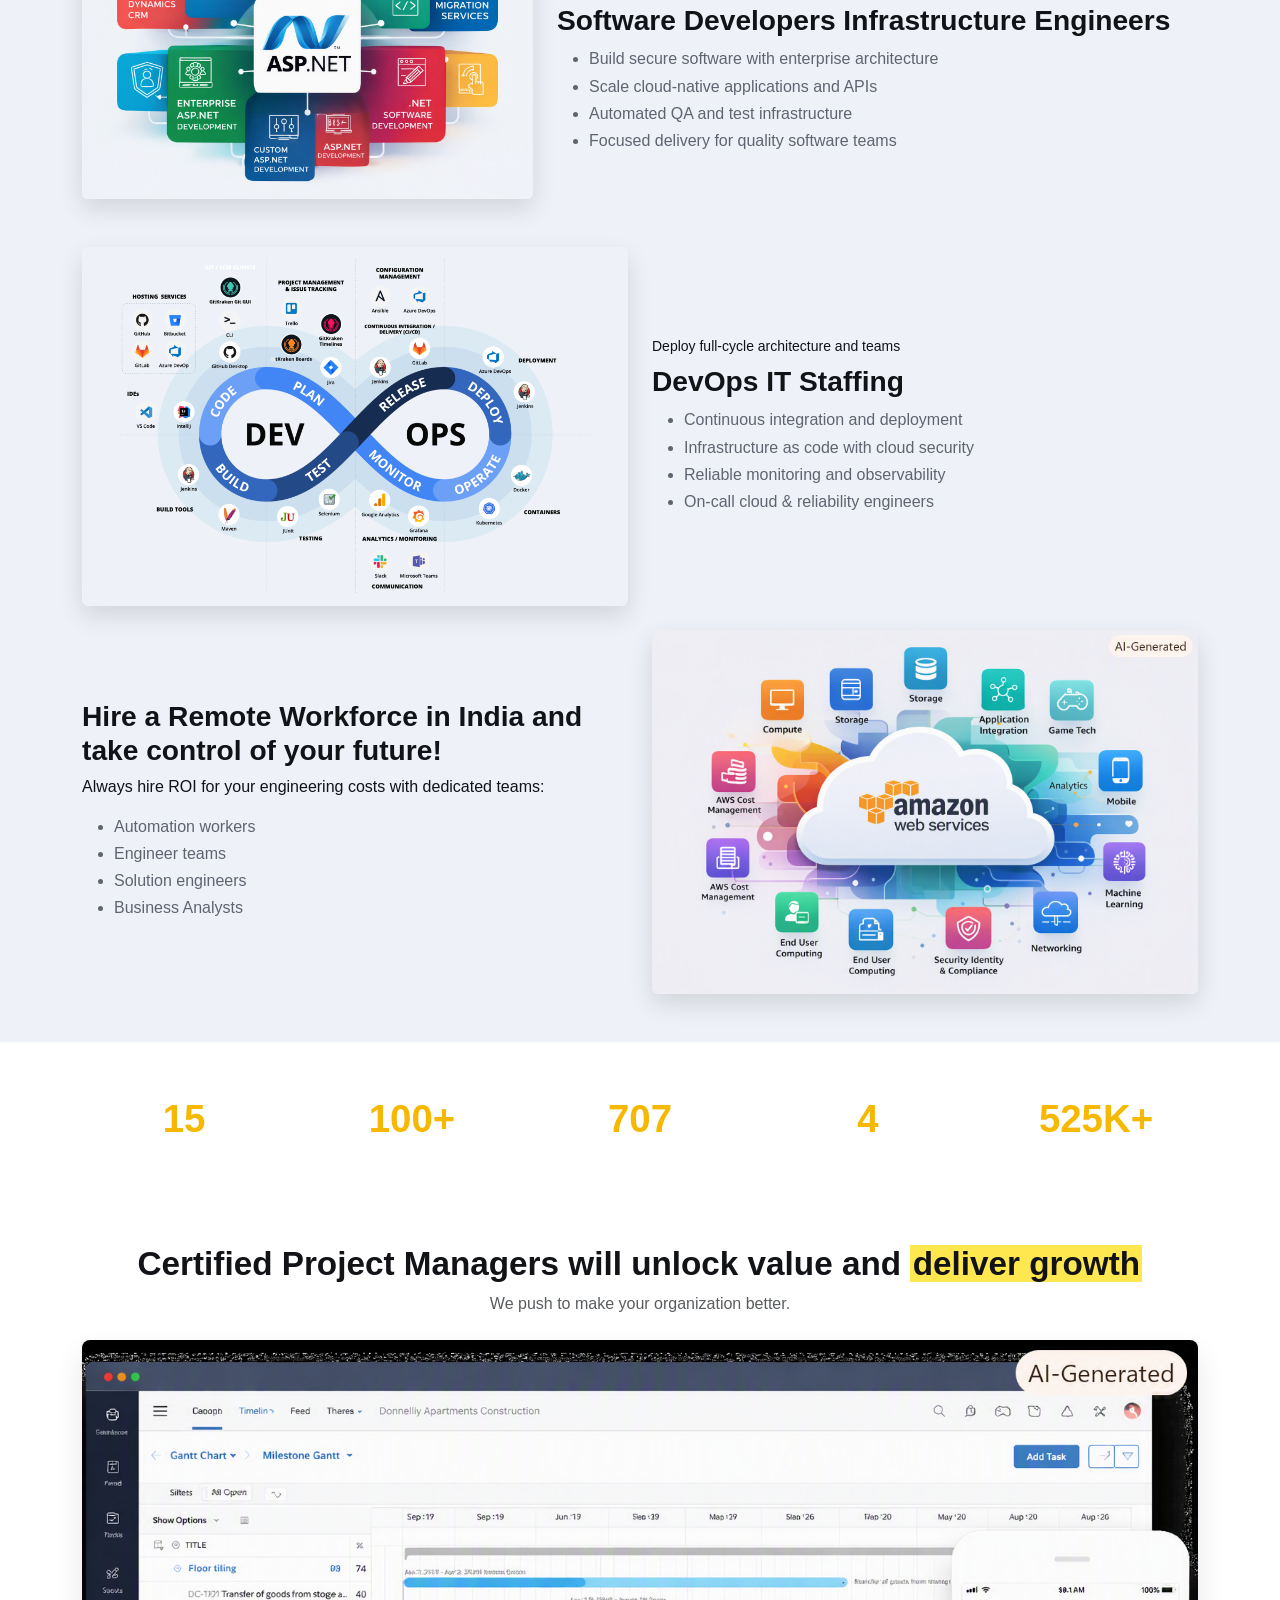
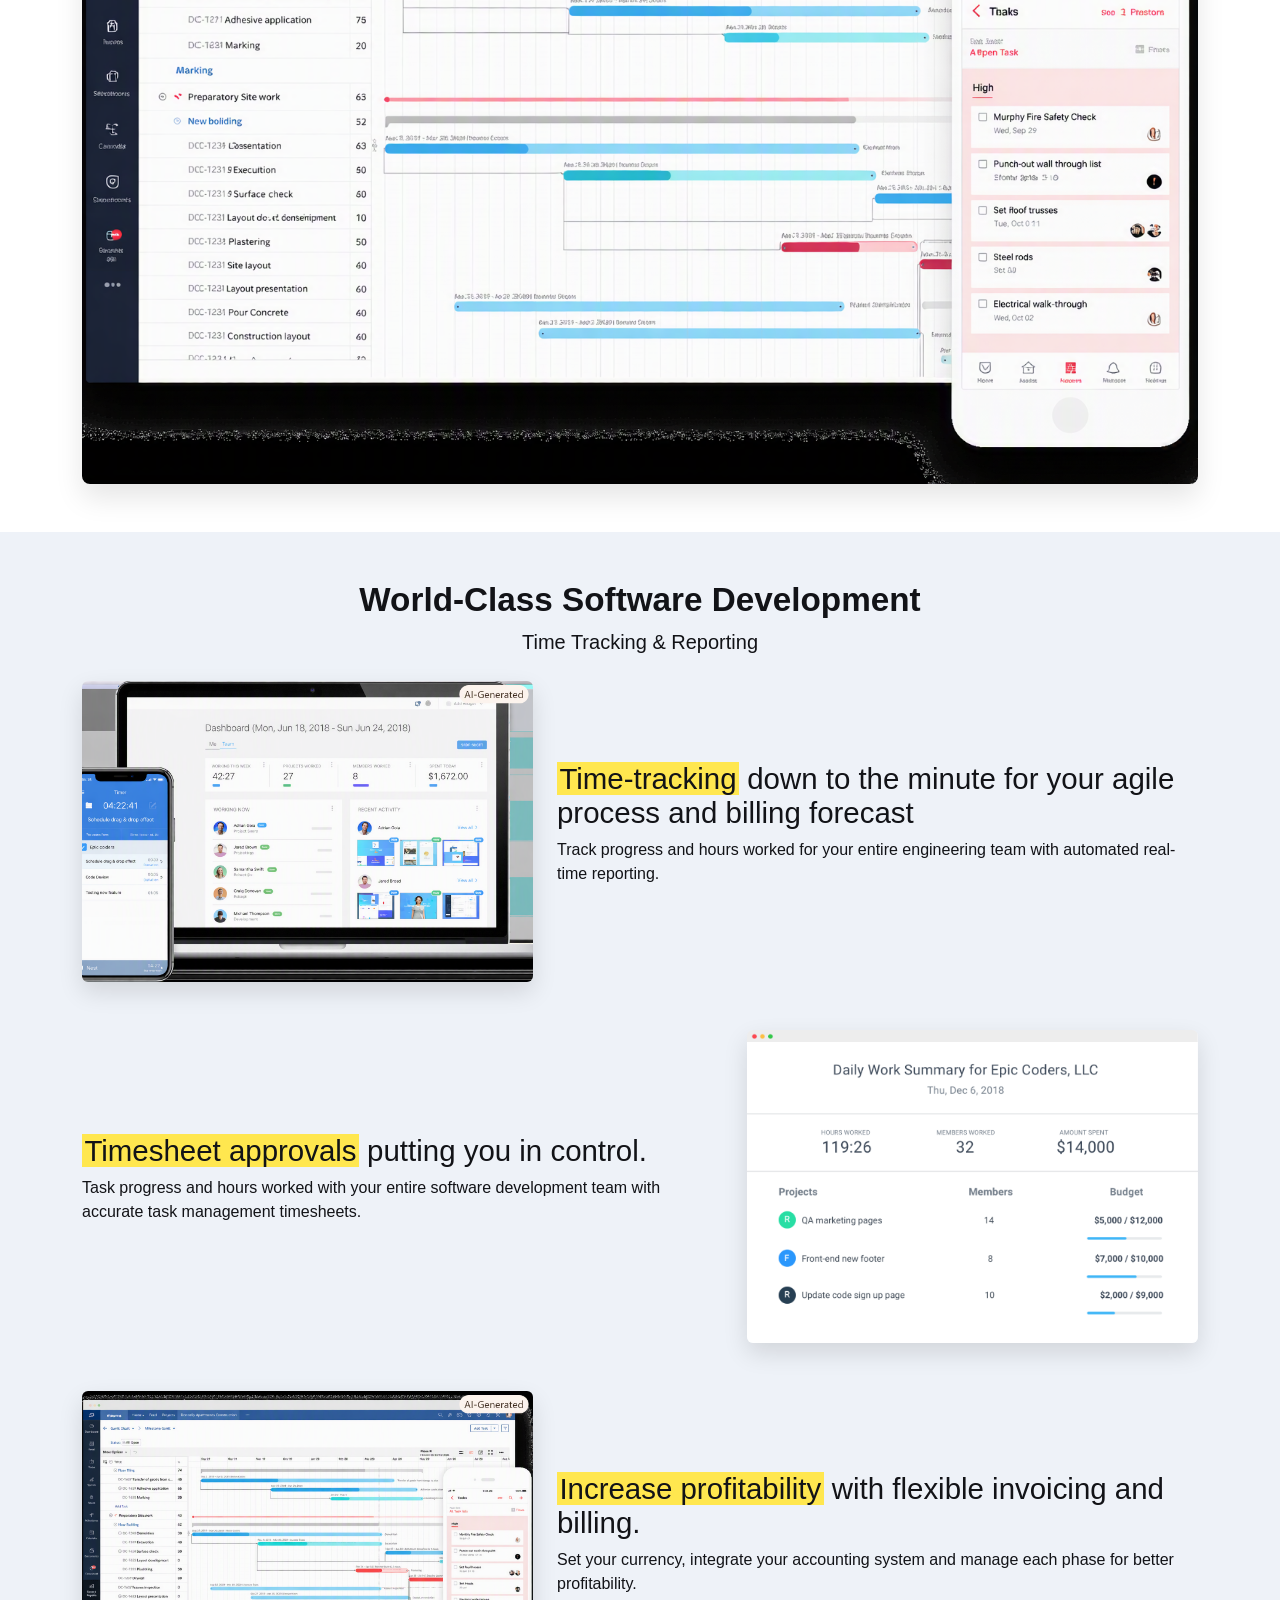
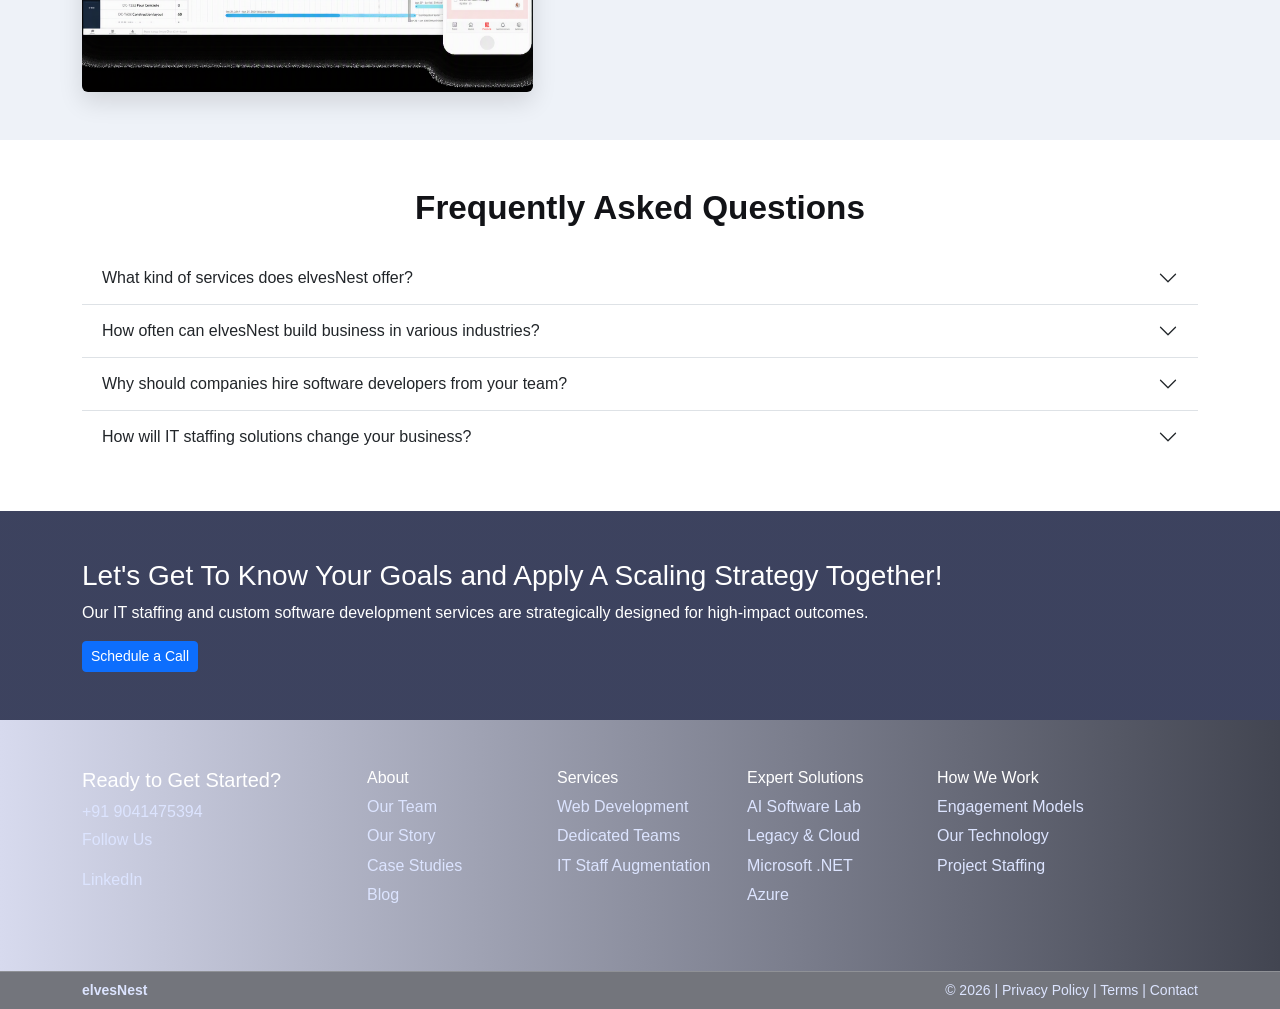
==== commit 14a44b52: "fix it" ====
--- a/wwwroot/index.html
+++ b/wwwroot/index.html
@@ -72,8 +72,8 @@
           <h2 class="section-title mb-4"><u>Certified</u> engineers & quality assurance teams</h2>
           <div class="row g-3">
             <div class="col-6 col-md-3"><img src="./images/Sanjiv-CEO-CTO.png" alt="Engineer" class="img-fluid tile-img" /></div>
-            <div class="col-6 col-md-3"><img src="./images/tech_diag.png" alt="Engineer" class="img-fluid tile-img" /></div>
-            <div class="col-6 col-md-3"><img src="./images/Sanjiv-img.png" alt="Engineer" class="img-fluid tile-img" /></div>
+            <div class="col-6 col-md-3"><img src="./images/ceo_leadership.png" alt="Engineer" class="img-fluid tile-img" /></div>
+            <div class="col-6 col-md-3"><img src="./images/flow_diagram.png" alt="Engineer" class="img-fluid tile-img" /></div>
             <div class="col-6 col-md-3"><img src="./images/punam_image.png" alt="Engineer" class="img-fluid tile-img" /></div>
           </div>
         </div>
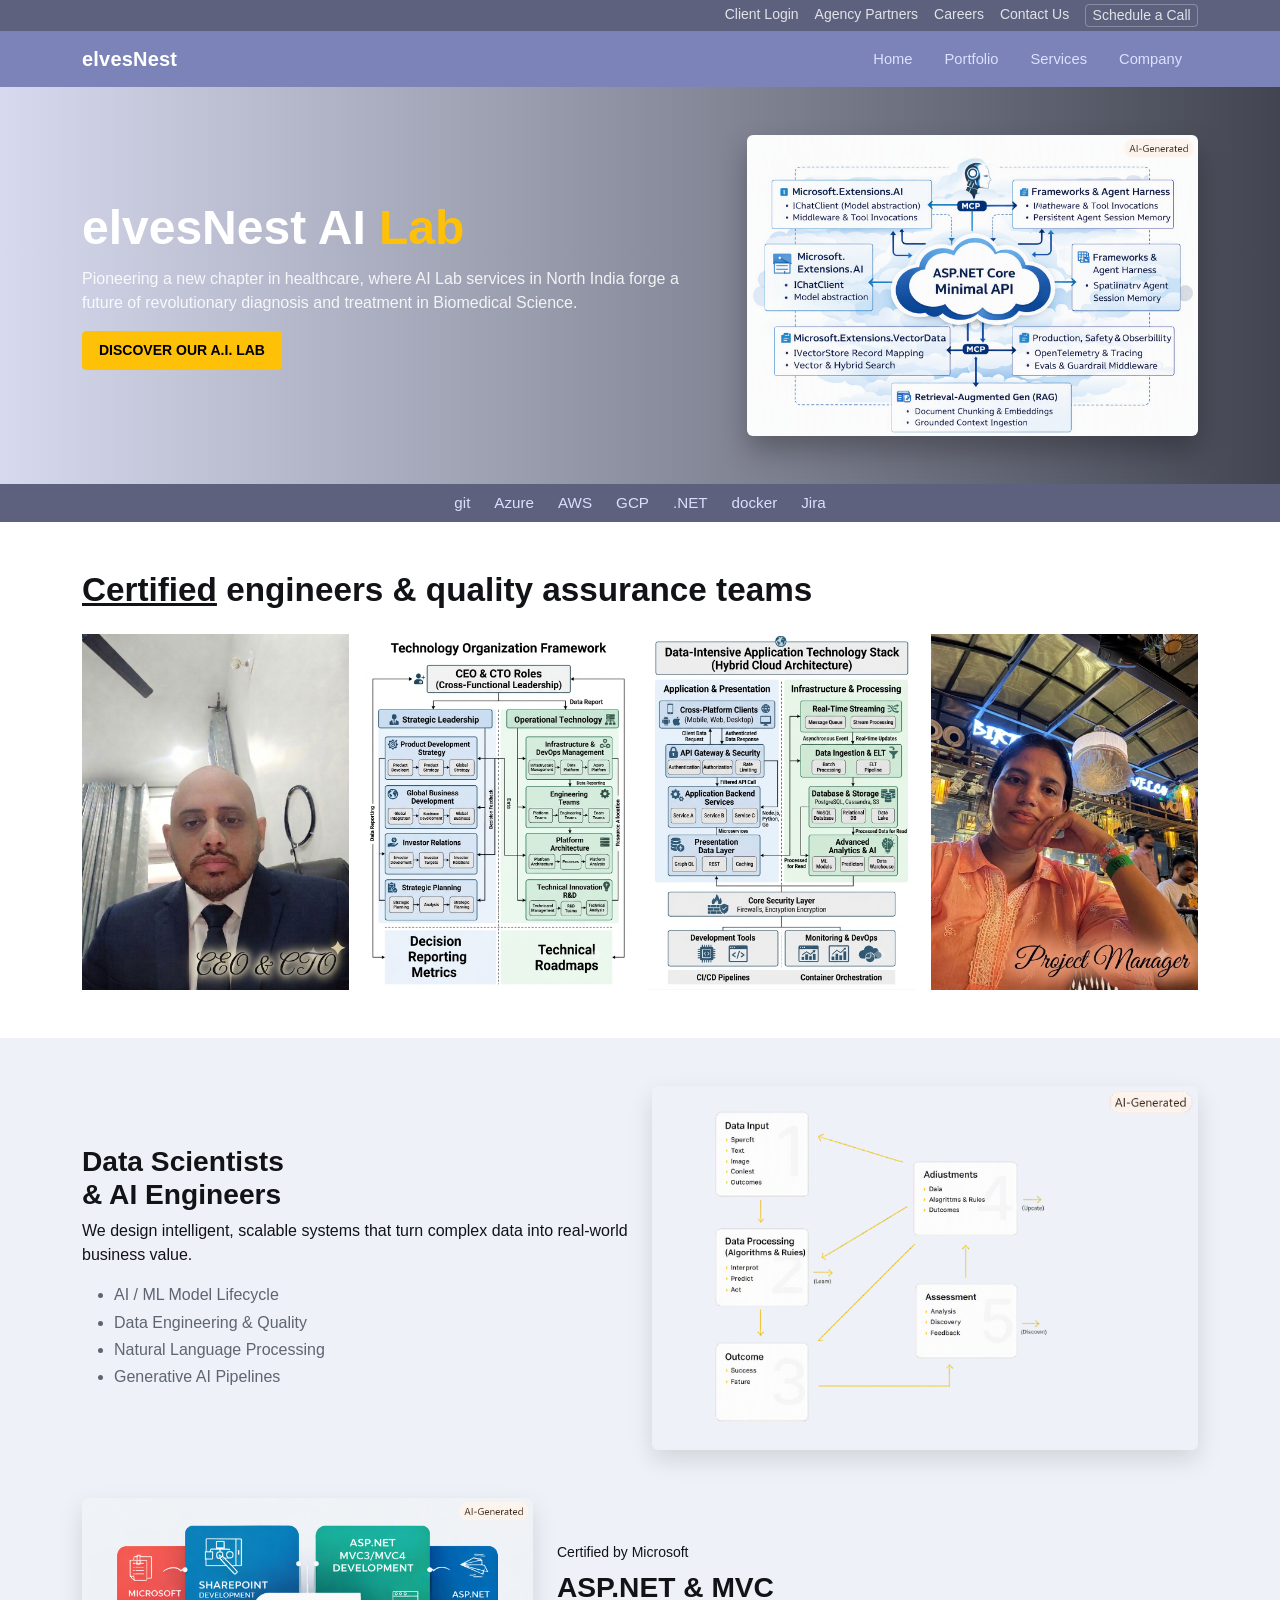
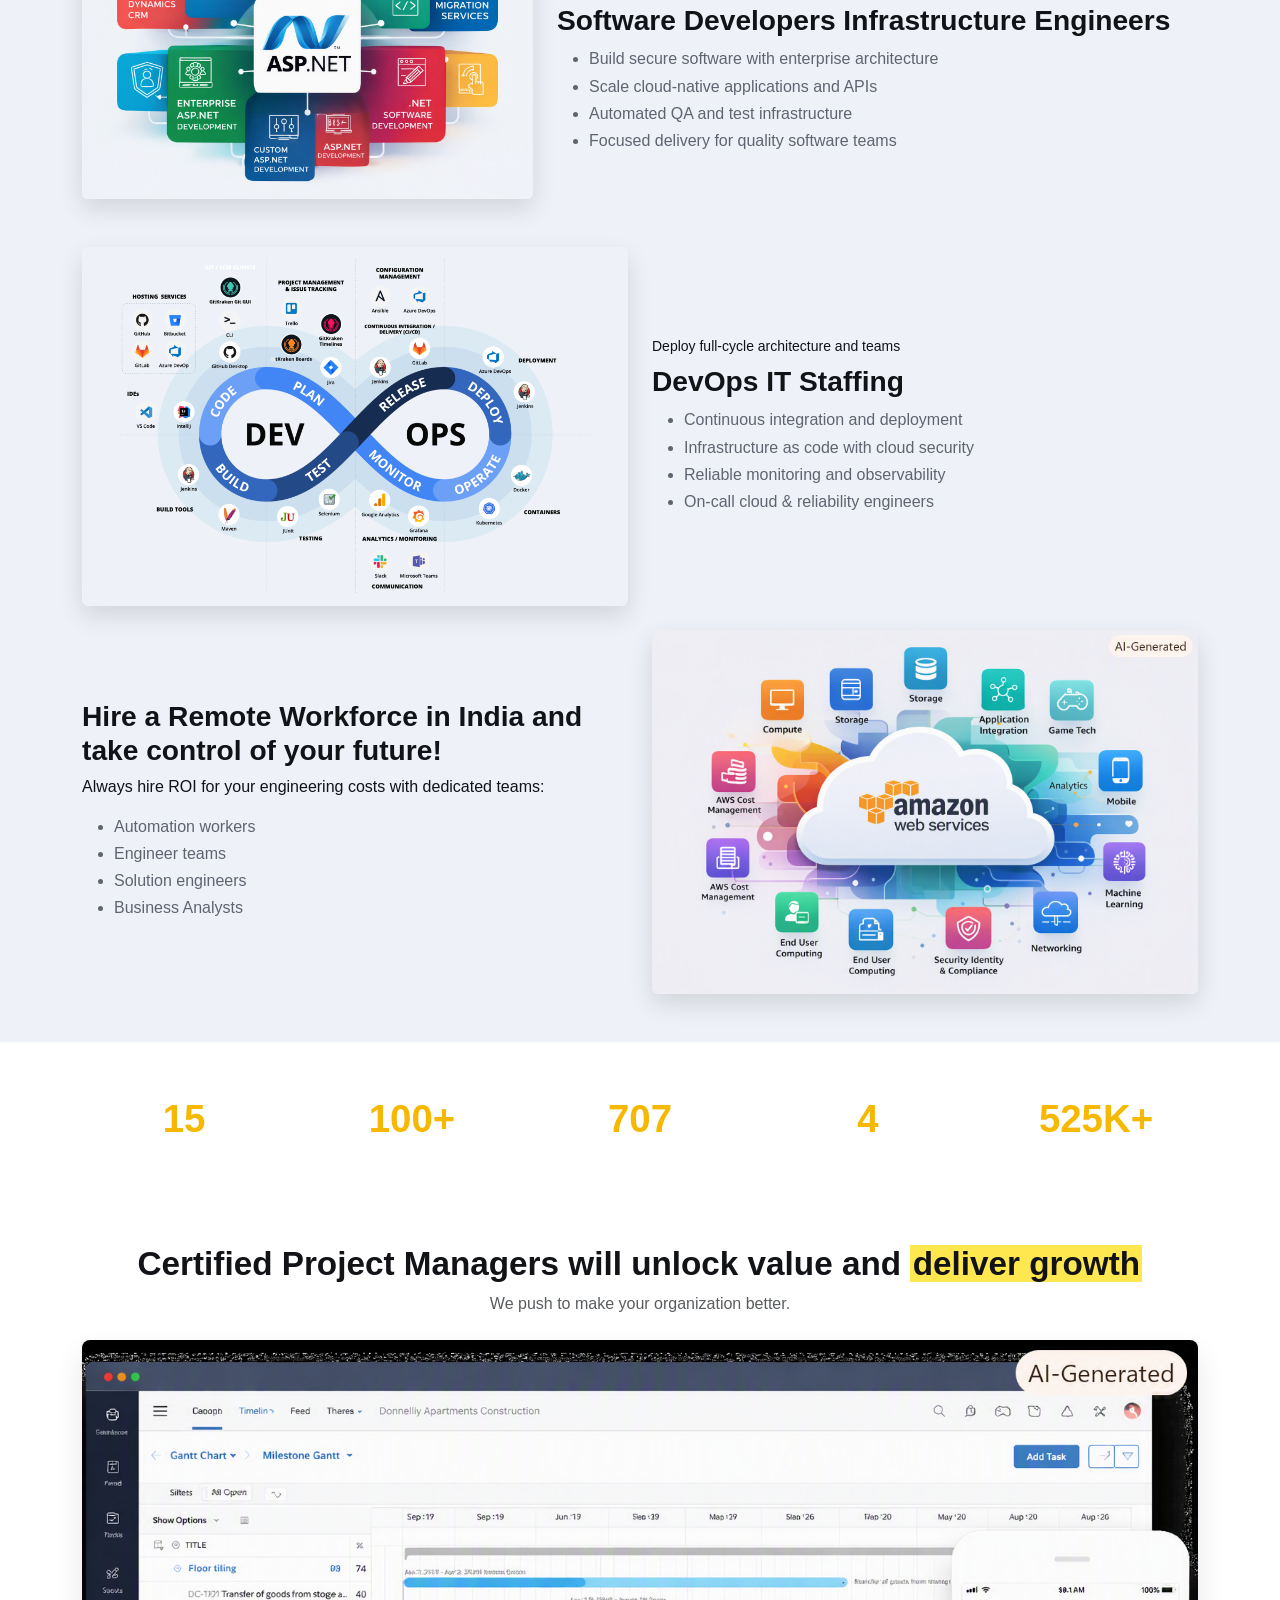
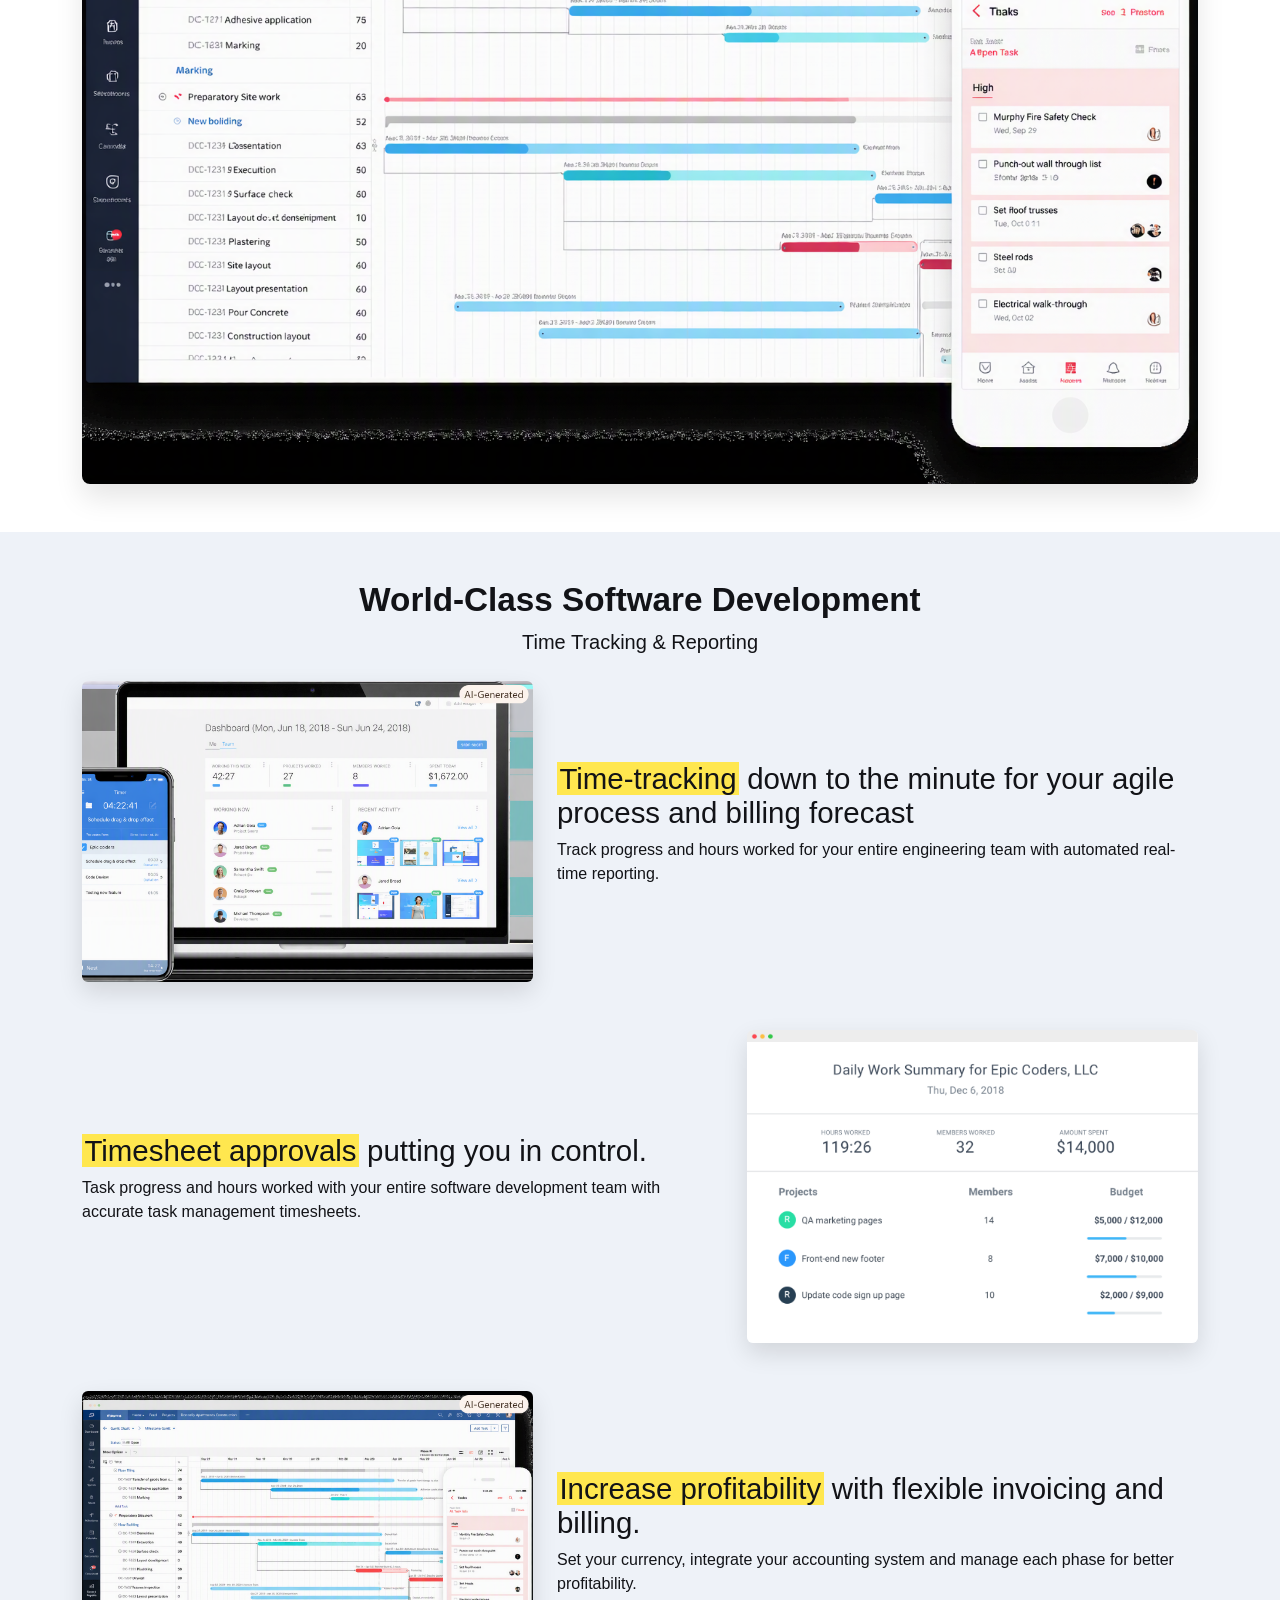
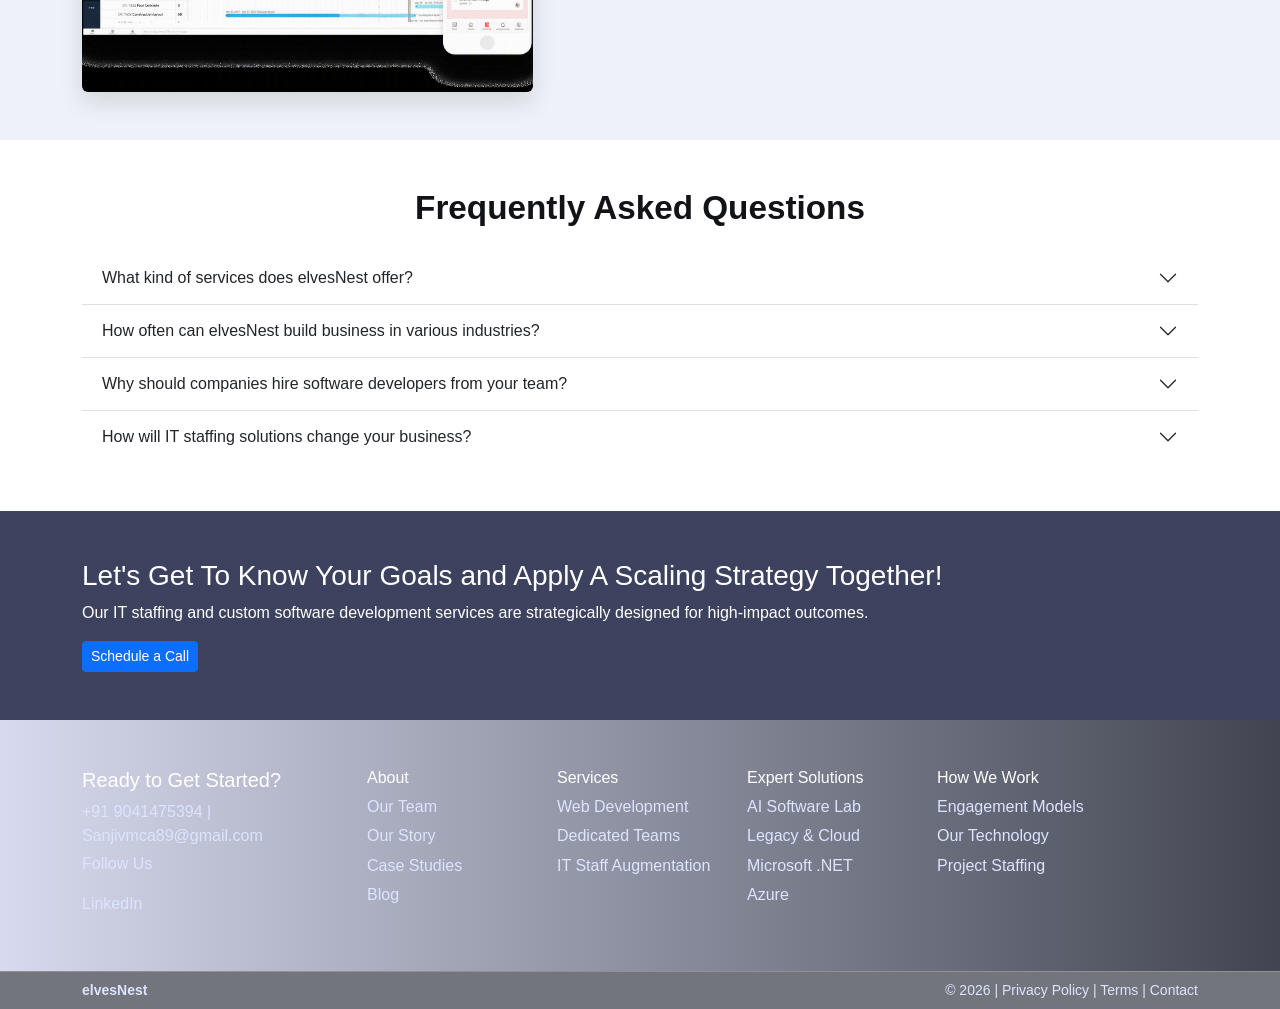
==== commit 33774277: "fix" ====
--- a/wwwroot/index.html
+++ b/wwwroot/index.html
@@ -223,7 +223,7 @@
         <div class="row g-4">
           <div class="col-md-3">
             <h5>Ready to Get Started?</h5>
-            <p class="mb-1">+91 9041475394</p>
+            <p class="mb-1">+91 9041475394 | Sanjivmca89@gmail.com</p>
             <p>Follow Us</p>
             <p class="mb-0">LinkedIn</p>
           </div>
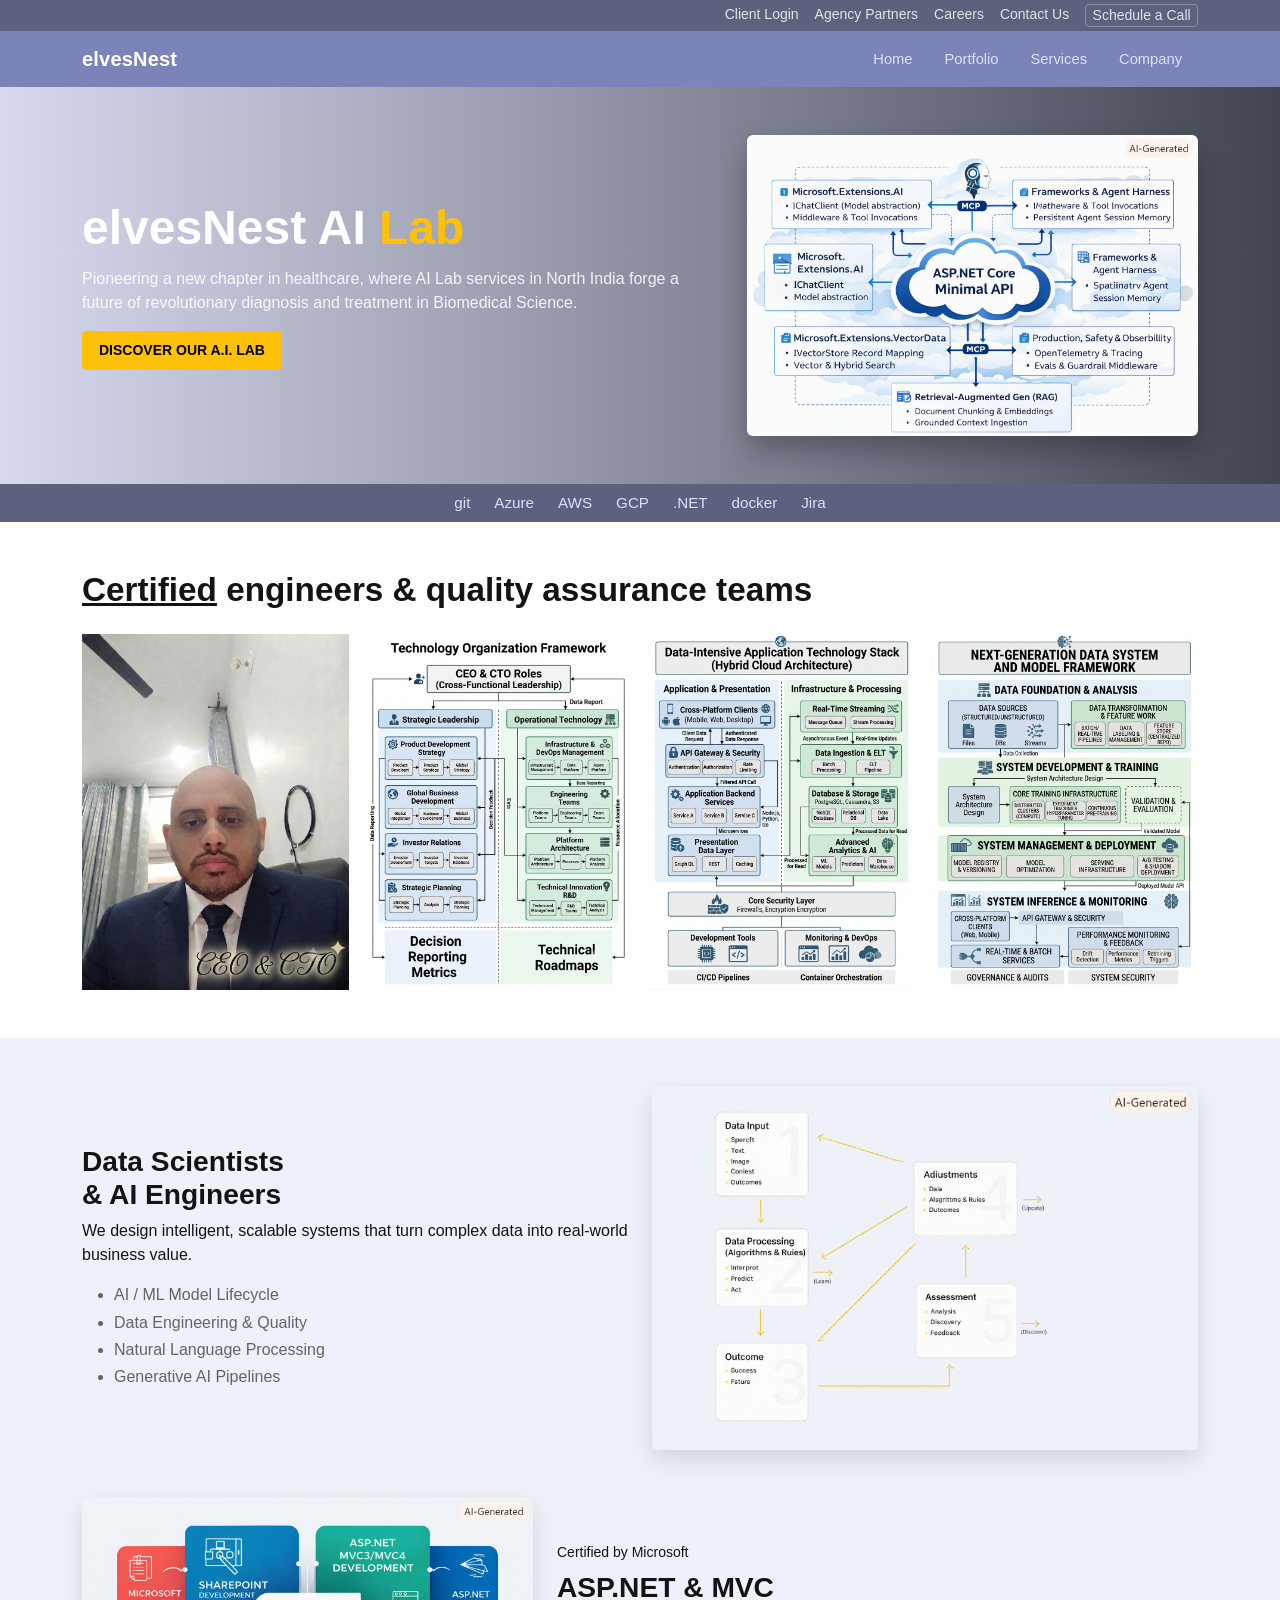
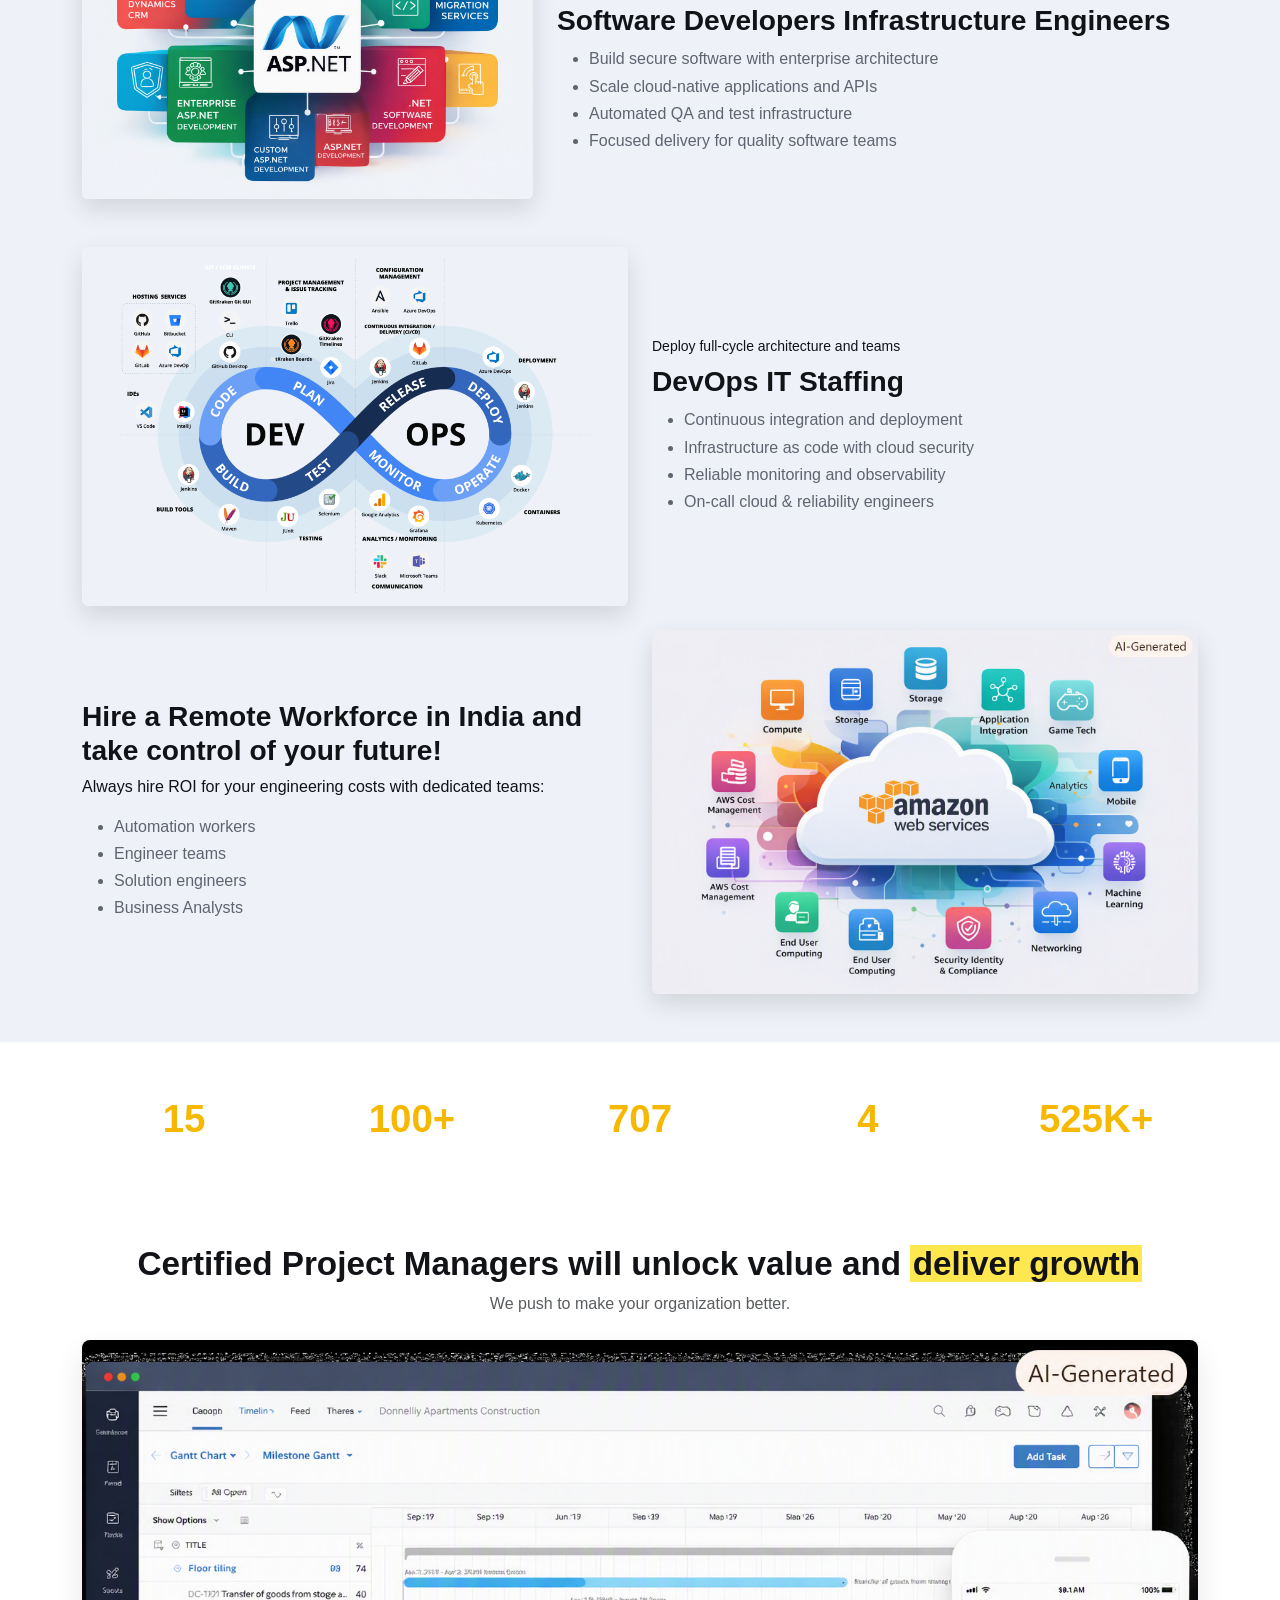
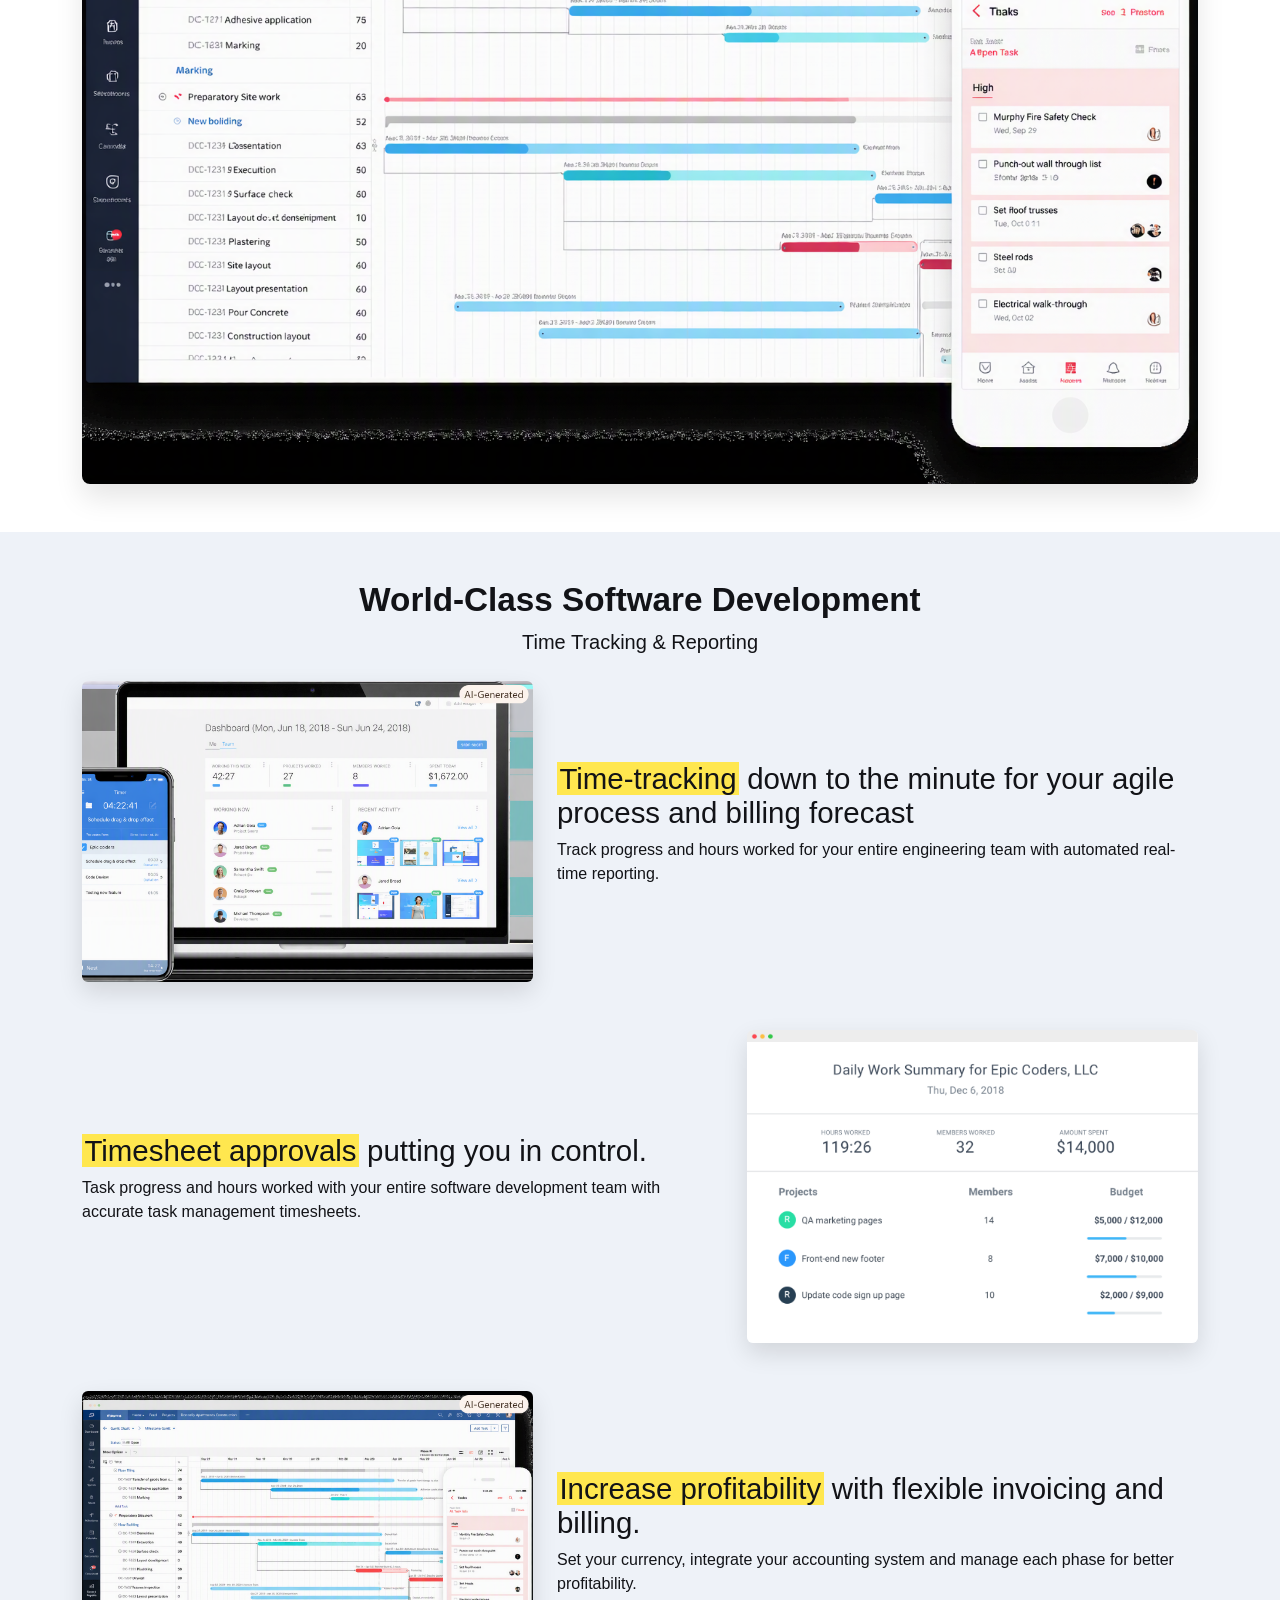
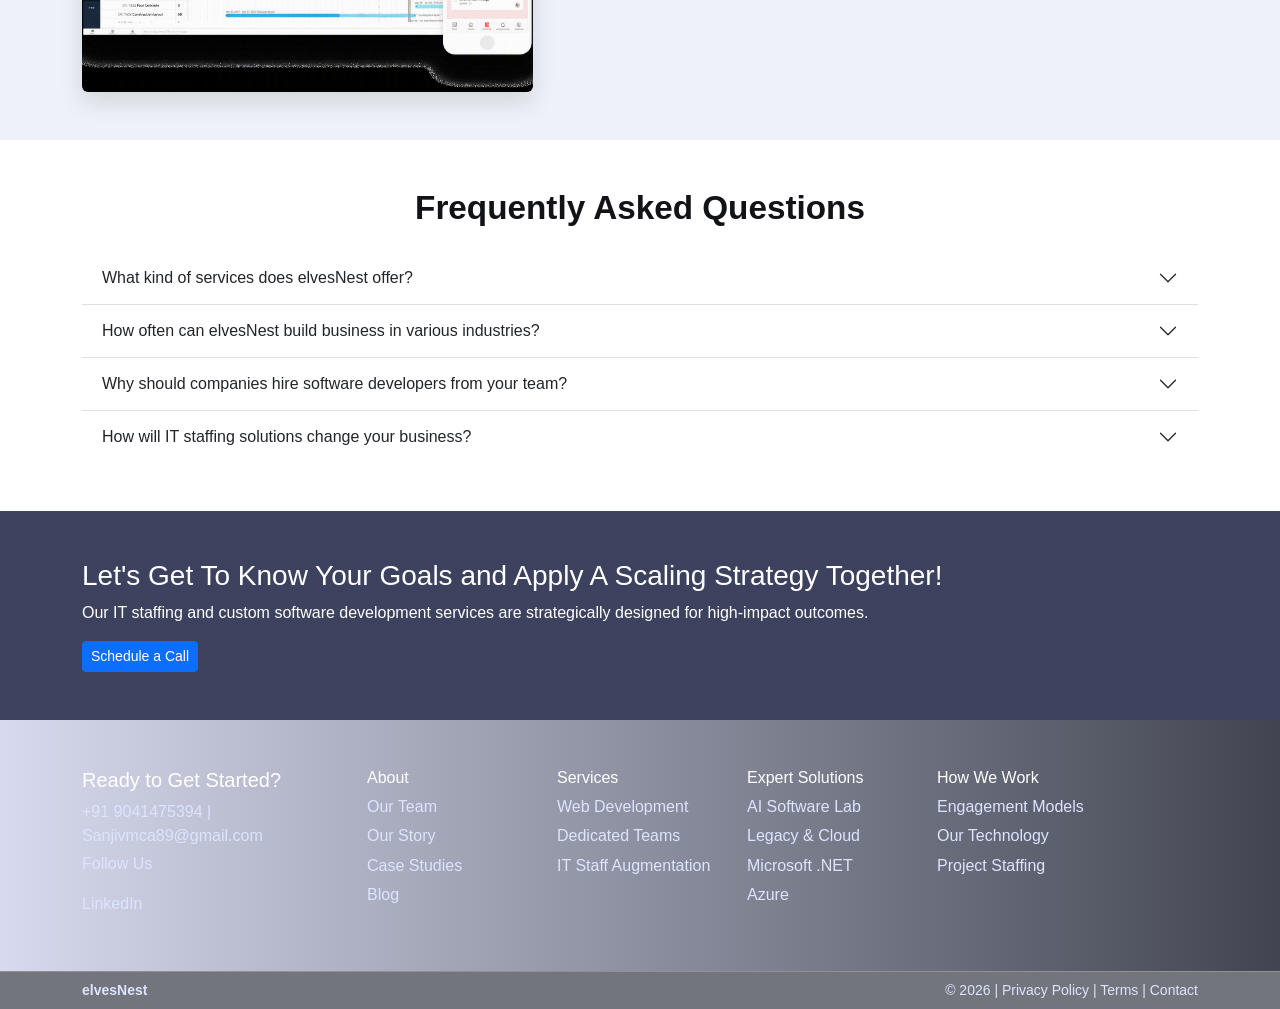
==== commit f211c2a3: "fix" ====
--- a/wwwroot/index.html
+++ b/wwwroot/index.html
@@ -74,7 +74,7 @@
             <div class="col-6 col-md-3"><img src="./images/Sanjiv-CEO-CTO.png" alt="Engineer" class="img-fluid tile-img" /></div>
             <div class="col-6 col-md-3"><img src="./images/ceo_leadership.png" alt="Engineer" class="img-fluid tile-img" /></div>
             <div class="col-6 col-md-3"><img src="./images/flow_diagram.png" alt="Engineer" class="img-fluid tile-img" /></div>
-            <div class="col-6 col-md-3"><img src="./images/punam_image.png" alt="Engineer" class="img-fluid tile-img" /></div>
+            <div class="col-6 col-md-3"><img src="./images/ai-diag.png" alt="Engineer" class="img-fluid tile-img" /></div>
           </div>
         </div>
       </section>
